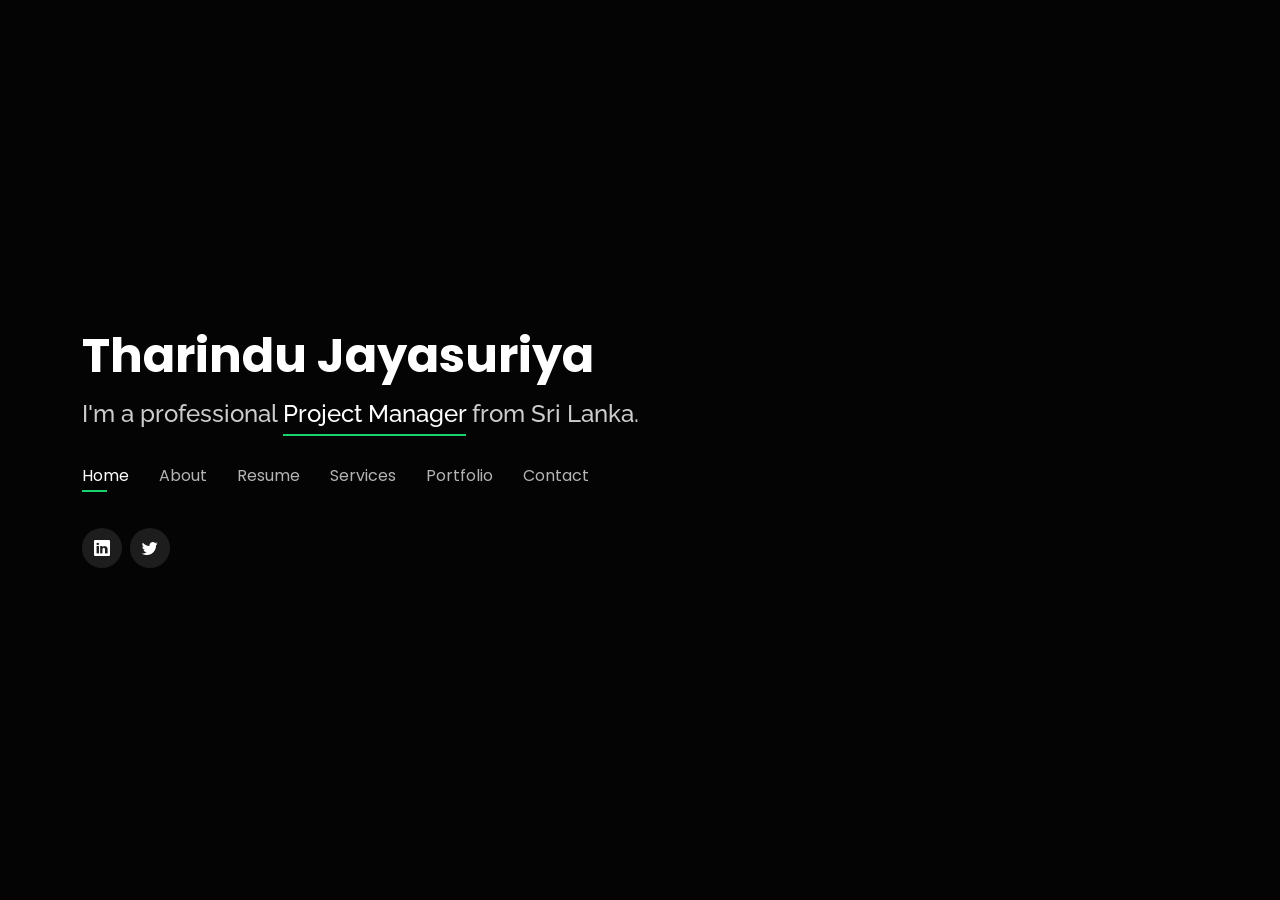
==== index.html @ cacdeaf4 "Complete About Section" ====
<!DOCTYPE html>
<html lang="en">

<head>
  <meta charset="utf-8">
  <meta content="width=device-width, initial-scale=1.0" name="viewport">

  <title>Tharindu Jayasuriya</title>
  <meta content="" name="description">
  <meta content="" name="keywords">

  <!-- Favicons -->
  <link href="assets/img/favicon.png" rel="icon">
  <link href="assets/img/apple-touch-icon.png" rel="apple-touch-icon">

  <!-- Google Fonts -->
  <link href="https://fonts.googleapis.com/css?family=Open+Sans:300,300i,400,400i,600,600i,700,700i|Raleway:300,300i,400,400i,500,500i,600,600i,700,700i|Poppins:300,300i,400,400i,500,500i,600,600i,700,700i" rel="stylesheet">

  <!-- Vendor CSS Files -->
  <link href="assets/vendor/bootstrap/css/bootstrap.min.css" rel="stylesheet">
  <link href="assets/vendor/bootstrap-icons/bootstrap-icons.css" rel="stylesheet">
  <link href="assets/vendor/boxicons/css/boxicons.min.css" rel="stylesheet">
  <link href="assets/vendor/glightbox/css/glightbox.min.css" rel="stylesheet">
  <link href="assets/vendor/remixicon/remixicon.css" rel="stylesheet">
  <link href="assets/vendor/swiper/swiper-bundle.min.css" rel="stylesheet">

  <!-- Template Main CSS File -->
  <link href="assets/css/style.css" rel="stylesheet">
</head>

<body>

  <!-- ======= Header ======= -->
  <header id="header">
    <div class="container">

      <h1><a href="index.html">Tharindu Jayasuriya</a></h1>
      <!-- Uncomment below if you prefer to use an image logo -->
      <!-- <a href="index.html" class="mr-auto"><img src="assets/img/logo.png" alt="" class="img-fluid"></a> -->
      <h2>I'm a professional <span>Project Manager</span> from Sri Lanka.</h2>

      <nav id="navbar" class="navbar">
        <ul>
          <li><a class="nav-link active" href="#header">Home</a></li>
          <li><a class="nav-link" href="#about">About</a></li>
          <li><a class="nav-link" href="#resume">Resume</a></li>
          <li><a class="nav-link" href="#services">Services</a></li>
          <li><a class="nav-link" href="#portfolio">Portfolio</a></li>
          <li><a class="nav-link" href="#contact">Contact</a></li>
        </ul>
        <i class="bi bi-list mobile-nav-toggle"></i>
      </nav><!-- .navbar -->

      <div class="social-links">
		<a href="https://www.linkedin.com/in/tharindu-online/" target="_blank" class="linkedin"><i class="bi bi-linkedin"></i></a>
        <a href="https://x.com/TharinduJay360" target="_blank" class="twitter"><i class="bi bi-twitter"></i></a>
      </div>

    </div>
  </header><!-- End Header -->

  <!-- ======= About Section ======= -->
  <section id="about" class="about">

    <!-- ======= About Me ======= -->
    <div class="about-me container">

      <div class="section-title">
        <h2>About</h2>
        <p>Learn more about me</p>
      </div>

      <div class="row">
        <div class="col-lg-4" data-aos="fade-right">
          <img src="assets/img/me.jpg" class="img-fluid" alt="">
        </div>
        <div class="col-lg-8 pt-4 pt-lg-0 content" data-aos="fade-left">
          <h3>IT Project Manager</h3>
          <p class="fst-italic">
            I am an IT Project Manager with 2.5+ years of industry experience in managing medium to large scale IT projects. 
			I was graduated from Sri Lanka Institute of Information Technology (SLIIT) with a BSc Special (Hons) in Information 
			Technology degree and now have combined 3+ years of experience in the IT industry. I am very passionate about the field 
			of IT Project Management and eager to build a career in this path.
          </p>
          <div class="row">
            <div class="col-lg-6">
              <ul>
                <li><i class="bi bi-chevron-right"></i> <strong>Email :</strong> <span>jaytharindu@gmail.com</span></li>
                <li><i class="bi bi-chevron-right"></i> <strong>City :</strong> <span>Ratmalana, Sri Lanka</span></li>
                <li><i class="bi bi-chevron-right"></i> <strong>LinkedIn :</strong> <span><a href="https://www.linkedin.com/in/tharindu-online" target="_blank">Tharindu Jayasuriya</a></span></li>
                <li><i class="bi bi-chevron-right"></i> <strong>Education Level :</strong> <span>Bachelor's Degree</span></li>
              </ul>
            </div>
            <div class="col-lg-6">
              <ul>
                <li><i class="bi bi-chevron-right"></i> <strong>Phone :</strong> <span>+94 71 135 6850</span></li>
                <li><i class="bi bi-chevron-right"></i> <strong>Birthday :</strong> <span>26th September 1997</span></li>
                <li><i class="bi bi-chevron-right"></i> <strong>Website :</strong> <span><a href="https://jaytharindu.github.io/" target="_blank">Tharindu Jayasuriya</a></span></li>
                <li><i class="bi bi-chevron-right"></i> <strong>Languages :</strong> <span>English & Sinhala</span></li>
              </ul>
            </div>
          </div>
        </div>
      </div>

    </div><!-- End About Me -->

    <!-- ======= Technical Skills  ======= -->
    <div class="skills container">

      <div class="section-title">
        <h2>Technical Skills</h2>
      </div>

      <div class="row skills-content">

        <div class="col-lg-6">

          <div class="progress">
            <span class="skill">Agile Methodologies <i class="val">100%</i></span>
            <div class="progress-bar-wrap">
              <div class="progress-bar" role="progressbar" aria-valuenow="100" aria-valuemin="0" aria-valuemax="100"></div>
            </div>
          </div>

          <div class="progress">
            <span class="skill">Kanban <i class="val">80%</i></span>
            <div class="progress-bar-wrap">
              <div class="progress-bar" role="progressbar" aria-valuenow="80" aria-valuemin="0" aria-valuemax="100"></div>
            </div>
          </div>

          <div class="progress">
            <span class="skill">UML <i class="val">70%</i></span>
            <div class="progress-bar-wrap">
              <div class="progress-bar" role="progressbar" aria-valuenow="70" aria-valuemin="0" aria-valuemax="100"></div>
            </div>
          </div>

          <div class="progress">
            <span class="skill">HTML & CSS <i class="val">85%</i></span>
            <div class="progress-bar-wrap">
              <div class="progress-bar" role="progressbar" aria-valuenow="85" aria-valuemin="0" aria-valuemax="100"></div>
            </div>
          </div>

        </div>

        <div class="col-lg-6">

          <div class="progress">
            <span class="skill">JIRA/ClickUp/Asana <i class="val">100%</i></span>
            <div class="progress-bar-wrap">
              <div class="progress-bar" role="progressbar" aria-valuenow="100" aria-valuemin="0" aria-valuemax="100"></div>
            </div>
          </div>

          <div class="progress">
            <span class="skill">Technical Writing <i class="val">90%</i></span>
            <div class="progress-bar-wrap">
              <div class="progress-bar" role="progressbar" aria-valuenow="90" aria-valuemin="0" aria-valuemax="100"></div>
            </div>
          </div>

          <div class="progress">
            <span class="skill">Power BI <i class="val">60%</i></span>
            <div class="progress-bar-wrap">
              <div class="progress-bar" role="progressbar" aria-valuenow="60" aria-valuemin="0" aria-valuemax="100"></div>
            </div>
          </div>

          <div class="progress">
            <span class="skill">Photoshop <i class="val">80%</i></span>
            <div class="progress-bar-wrap">
              <div class="progress-bar" role="progressbar" aria-valuenow="80" aria-valuemin="0" aria-valuemax="100"></div>
            </div>
          </div>

        </div>

      </div>

    </div><!-- End Technical Skills -->

    <!-- ======= Soft Skills ======= -->
    <div class="interests container">

      <div class="section-title">
        <h2>Soft Skills</h2>
      </div>

      <div class="row">
        <div class="col-lg-3 col-md-4">
          <div class="icon-box">
            <i class="bx bx-phone" style="color: #ffbb2c;"></i>
            <h3>Communication</h3>
          </div>
        </div>
        <div class="col-lg-3 col-md-4 mt-4 mt-md-0">
          <div class="icon-box">
            <i class="bx bx-group" style="color: #5578ff;"></i>
            <h3>Team Work</h3>
          </div>
        </div>
        <div class="col-lg-3 col-md-4 mt-4 mt-md-0">
          <div class="icon-box">
            <i class="bx bx-hard-hat" style="color: #e80368;"></i>
            <h3>Leadership</h3>
          </div>
        </div>
        <div class="col-lg-3 col-md-4 mt-4 mt-lg-0">
          <div class="icon-box">
            <i class="bx bx-time" style="color: #e361ff;"></i>
            <h3>Time Management</h3>
          </div>
        </div>
        <div class="col-lg-3 col-md-4 mt-4">
          <div class="icon-box">
            <i class="bx bx-objects-horizontal-left" style="color: #47aeff;"></i>
            <h3>Organization</h3>
          </div>
        </div>
        <div class="col-lg-3 col-md-4 mt-4">
          <div class="icon-box">
            <i class="bx bx-analyse" style="color: #ffa76e;"></i>
            <h3>Adaptability</h3>
          </div>
        </div>
        <div class="col-lg-3 col-md-4 mt-4">
          <div class="icon-box">
            <i class="bx bx-calendar-check" style="color: #11dbcf;"></i>
            <h3>Problem Solving</h3>
          </div>
        </div>
        <div class="col-lg-3 col-md-4 mt-4">
          <div class="icon-box">
            <i class="bx bx-brain" style="color: #ff5828;"></i>
            <h3>Critical Thinking</h3>
          </div>
        </div>
      </div>

    </div><!-- End Soft Skills -->

    <!-- ======= Page-end ======= -->
    <div class="testimonials container">

      <div class="section-title" align="center"></div>

    </div><!-- End Page-end  -->

  </section><!-- End About Section -->

  <!-- ======= Resume Section ======= -->
  <section id="resume" class="resume">
    <div class="container">

      <div class="section-title">
        <h2>Resume</h2>
        <p>Check My Resume</p>
      </div>

      <div class="row">
        <div class="col-lg-6">
          <h3 class="resume-title">Sumary</h3>
          <div class="resume-item pb-0">
            <h4>Alice Barkley</h4>
            <p><em>Innovative and deadline-driven Graphic Designer with 3+ years of experience designing and developing user-centered digital/print marketing material from initial concept to final, polished deliverable.</em></p>
            <p>
            <ul>
              <li>Portland par 127,Orlando, FL</li>
              <li>(123) 456-7891</li>
              <li>alice.barkley@example.com</li>
            </ul>
            </p>
          </div>

          <h3 class="resume-title">Education</h3>
          <div class="resume-item">
            <h4>Master of Fine Arts &amp; Graphic Design</h4>
            <h5>2015 - 2016</h5>
            <p><em>Rochester Institute of Technology, Rochester, NY</em></p>
            <p>Qui deserunt veniam. Et sed aliquam labore tempore sed quisquam iusto autem sit. Ea vero voluptatum qui ut dignissimos deleniti nerada porti sand markend</p>
          </div>
          <div class="resume-item">
            <h4>Bachelor of Fine Arts &amp; Graphic Design</h4>
            <h5>2010 - 2014</h5>
            <p><em>Rochester Institute of Technology, Rochester, NY</em></p>
            <p>Quia nobis sequi est occaecati aut. Repudiandae et iusto quae reiciendis et quis Eius vel ratione eius unde vitae rerum voluptates asperiores voluptatem Earum molestiae consequatur neque etlon sader mart dila</p>
          </div>
        </div>
        <div class="col-lg-6">
          <h3 class="resume-title">Professional Experience</h3>
          <div class="resume-item">
            <h4>Senior graphic design specialist</h4>
            <h5>2019 - Present</h5>
            <p><em>Experion, New York, NY </em></p>
            <p>
            <ul>
              <li>Lead in the design, development, and implementation of the graphic, layout, and production communication materials</li>
              <li>Delegate tasks to the 7 members of the design team and provide counsel on all aspects of the project. </li>
              <li>Supervise the assessment of all graphic materials in order to ensure quality and accuracy of the design</li>
              <li>Oversee the efficient use of production project budgets ranging from $2,000 - $25,000</li>
            </ul>
            </p>
          </div>
          <div class="resume-item">
            <h4>Graphic design specialist</h4>
            <h5>2017 - 2018</h5>
            <p><em>Stepping Stone Advertising, New York, NY</em></p>
            <p>
            <ul>
              <li>Developed numerous marketing programs (logos, brochures,infographics, presentations, and advertisements).</li>
              <li>Managed up to 5 projects or tasks at a given time while under pressure</li>
              <li>Recommended and consulted with clients on the most appropriate graphic design</li>
              <li>Created 4+ design presentations and proposals a month for clients and account managers</li>
            </ul>
            </p>
          </div>
        </div>
      </div>

    </div>
  </section><!-- End Resume Section -->

  <!-- ======= Services Section ======= -->
  <section id="services" class="services">
    <div class="container">

      <div class="section-title">
        <h2>Services</h2>
        <p>My Services</p>
      </div>

      <div class="row">
        <div class="col-lg-4 col-md-6 d-flex align-items-stretch">
          <div class="icon-box">
            <div class="icon"><i class="bx bxl-dribbble"></i></div>
            <h4><a href="">Lorem Ipsum</a></h4>
            <p>Voluptatum deleniti atque corrupti quos dolores et quas molestias excepturi</p>
          </div>
        </div>

        <div class="col-lg-4 col-md-6 d-flex align-items-stretch mt-4 mt-md-0">
          <div class="icon-box">
            <div class="icon"><i class="bx bx-file"></i></div>
            <h4><a href="">Sed ut perspiciatis</a></h4>
            <p>Duis aute irure dolor in reprehenderit in voluptate velit esse cillum dolore</p>
          </div>
        </div>

        <div class="col-lg-4 col-md-6 d-flex align-items-stretch mt-4 mt-lg-0">
          <div class="icon-box">
            <div class="icon"><i class="bx bx-tachometer"></i></div>
            <h4><a href="">Magni Dolores</a></h4>
            <p>Excepteur sint occaecat cupidatat non proident, sunt in culpa qui officia</p>
          </div>
        </div>

        <div class="col-lg-4 col-md-6 d-flex align-items-stretch mt-4">
          <div class="icon-box">
            <div class="icon"><i class="bx bx-world"></i></div>
            <h4><a href="">Nemo Enim</a></h4>
            <p>At vero eos et accusamus et iusto odio dignissimos ducimus qui blanditiis</p>
          </div>
        </div>

        <div class="col-lg-4 col-md-6 d-flex align-items-stretch mt-4">
          <div class="icon-box">
            <div class="icon"><i class="bx bx-slideshow"></i></div>
            <h4><a href="">Dele cardo</a></h4>
            <p>Quis consequatur saepe eligendi voluptatem consequatur dolor consequuntur</p>
          </div>
        </div>

        <div class="col-lg-4 col-md-6 d-flex align-items-stretch mt-4">
          <div class="icon-box">
            <div class="icon"><i class="bx bx-arch"></i></div>
            <h4><a href="">Divera don</a></h4>
            <p>Modi nostrum vel laborum. Porro fugit error sit minus sapiente sit aspernatur</p>
          </div>
        </div>

      </div>

    </div>
  </section><!-- End Services Section -->

  <!-- ======= Portfolio Section ======= -->
  <section id="portfolio" class="portfolio">
    <div class="container">

      <div class="section-title">
        <h2>Portfolio</h2>
        <p>My Works</p>
      </div>

      <div class="row">
        <div class="col-lg-12 d-flex justify-content-center">
          <ul id="portfolio-flters">
            <li data-filter="*" class="filter-active">All</li>
            <li data-filter=".filter-app">App</li>
            <li data-filter=".filter-card">Card</li>
            <li data-filter=".filter-web">Web</li>
          </ul>
        </div>
      </div>

      <div class="row portfolio-container">

        <div class="col-lg-4 col-md-6 portfolio-item filter-app">
          <div class="portfolio-wrap">
            <img src="assets/img/portfolio/portfolio-1.jpg" class="img-fluid" alt="">
            <div class="portfolio-info">
              <h4>App 1</h4>
              <p>App</p>
              <div class="portfolio-links">
                <a href="assets/img/portfolio/portfolio-1.jpg" data-gallery="portfolioGallery" class="portfolio-lightbox" title="App 1"><i class="bx bx-plus"></i></a>
                <a href="portfolio-details.html" data-gallery="portfolioDetailsGallery" data-glightbox="type: external" class="portfolio-details-lightbox" title="Portfolio Details"><i class="bx bx-link"></i></a>
              </div>
            </div>
          </div>
        </div>

        <div class="col-lg-4 col-md-6 portfolio-item filter-web">
          <div class="portfolio-wrap">
            <img src="assets/img/portfolio/portfolio-2.jpg" class="img-fluid" alt="">
            <div class="portfolio-info">
              <h4>Web 3</h4>
              <p>Web</p>
              <div class="portfolio-links">
                <a href="assets/img/portfolio/portfolio-2.jpg" data-gallery="portfolioGallery" class="portfolio-lightbox" title="Web 3"><i class="bx bx-plus"></i></a>
                <a href="portfolio-details.html" data-gallery="portfolioDetailsGallery" data-glightbox="type: external" class="portfolio-details-lightbox" title="Portfolio Details"><i class="bx bx-link"></i></a>
              </div>
            </div>
          </div>
        </div>

        <div class="col-lg-4 col-md-6 portfolio-item filter-app">
          <div class="portfolio-wrap">
            <img src="assets/img/portfolio/portfolio-3.jpg" class="img-fluid" alt="">
            <div class="portfolio-info">
              <h4>App 2</h4>
              <p>App</p>
              <div class="portfolio-links">
                <a href="assets/img/portfolio/portfolio-3.jpg" data-gallery="portfolioGallery" class="portfolio-lightbox" title="App 2"><i class="bx bx-plus"></i></a>
                <a href="portfolio-details.html" data-gallery="portfolioDetailsGallery" data-glightbox="type: external" class="portfolio-details-lightbox" title="Portfolio Details"><i class="bx bx-link"></i></a>
              </div>
            </div>
          </div>
        </div>

        <div class="col-lg-4 col-md-6 portfolio-item filter-card">
          <div class="portfolio-wrap">
            <img src="assets/img/portfolio/portfolio-4.jpg" class="img-fluid" alt="">
            <div class="portfolio-info">
              <h4>Card 2</h4>
              <p>Card</p>
              <div class="portfolio-links">
                <a href="assets/img/portfolio/portfolio-4.jpg" data-gallery="portfolioGallery" class="portfolio-lightbox" title="Card 2"><i class="bx bx-plus"></i></a>
                <a href="portfolio-details.html" data-gallery="portfolioDetailsGallery" data-glightbox="type: external" class="portfolio-details-lightbox" title="Portfolio Details"><i class="bx bx-link"></i></a>
              </div>
            </div>
          </div>
        </div>

        <div class="col-lg-4 col-md-6 portfolio-item filter-web">
          <div class="portfolio-wrap">
            <img src="assets/img/portfolio/portfolio-5.jpg" class="img-fluid" alt="">
            <div class="portfolio-info">
              <h4>Web 2</h4>
              <p>Web</p>
              <div class="portfolio-links">
                <a href="assets/img/portfolio/portfolio-5.jpg" data-gallery="portfolioGallery" class="portfolio-lightbox" title="Web 2"><i class="bx bx-plus"></i></a>
                <a href="portfolio-details.html" data-gallery="portfolioDetailsGallery" data-glightbox="type: external" class="portfolio-details-lightbox" title="Portfolio Details"><i class="bx bx-link"></i></a>
              </div>
            </div>
          </div>
        </div>

        <div class="col-lg-4 col-md-6 portfolio-item filter-app">
          <div class="portfolio-wrap">
            <img src="assets/img/portfolio/portfolio-6.jpg" class="img-fluid" alt="">
            <div class="portfolio-info">
              <h4>App 3</h4>
              <p>App</p>
              <div class="portfolio-links">
                <a href="assets/img/portfolio/portfolio-6.jpg" data-gallery="portfolioGallery" class="portfolio-lightbox" title="App 3"><i class="bx bx-plus"></i></a>
                <a href="portfolio-details.html" data-gallery="portfolioDetailsGallery" data-glightbox="type: external" class="portfolio-details-lightbox" title="Portfolio Details"><i class="bx bx-link"></i></a>
              </div>
            </div>
          </div>
        </div>

        <div class="col-lg-4 col-md-6 portfolio-item filter-card">
          <div class="portfolio-wrap">
            <img src="assets/img/portfolio/portfolio-7.jpg" class="img-fluid" alt="">
            <div class="portfolio-info">
              <h4>Card 1</h4>
              <p>Card</p>
              <div class="portfolio-links">
                <a href="assets/img/portfolio/portfolio-7.jpg" data-gallery="portfolioGallery" class="portfolio-lightbox" title="Card 1"><i class="bx bx-plus"></i></a>
                <a href="portfolio-details.html" data-gallery="portfolioDetailsGallery" data-glightbox="type: external" class="portfolio-details-lightbox" title="Portfolio Details"><i class="bx bx-link"></i></a>
              </div>
            </div>
          </div>
        </div>

        <div class="col-lg-4 col-md-6 portfolio-item filter-card">
          <div class="portfolio-wrap">
            <img src="assets/img/portfolio/portfolio-8.jpg" class="img-fluid" alt="">
            <div class="portfolio-info">
              <h4>Card 3</h4>
              <p>Card</p>
              <div class="portfolio-links">
                <a href="assets/img/portfolio/portfolio-8.jpg" data-gallery="portfolioGallery" class="portfolio-lightbox" title="Card 3"><i class="bx bx-plus"></i></a>
                <a href="portfolio-details.html" data-gallery="portfolioDetailsGallery" data-glightbox="type: external" class="portfolio-details-lightbox" title="Portfolio Details"><i class="bx bx-link"></i></a>
              </div>
            </div>
          </div>
        </div>

        <div class="col-lg-4 col-md-6 portfolio-item filter-web">
          <div class="portfolio-wrap">
            <img src="assets/img/portfolio/portfolio-9.jpg" class="img-fluid" alt="">
            <div class="portfolio-info">
              <h4>Web 3</h4>
              <p>Web</p>
              <div class="portfolio-links">
                <a href="assets/img/portfolio/portfolio-9.jpg" data-gallery="portfolioGallery" class="portfolio-lightbox" title="Web 3"><i class="bx bx-plus"></i></a>
                <a href="portfolio-details.html" data-gallery="portfolioDetailsGallery" data-glightbox="type: external" class="portfolio-details-lightbox" title="Portfolio Details"><i class="bx bx-link"></i></a>
              </div>
            </div>
          </div>
        </div>

      </div>

    </div>
  </section><!-- End Portfolio Section -->

  <!-- ======= Contact Section ======= -->
  <section id="contact" class="contact">
    <div class="container">

      <div class="section-title">
        <h2>Contact</h2>
        <p>Contact Me</p>
      </div>

      <div class="row mt-2">

        <div class="col-md-6 d-flex align-items-stretch">
          <div class="info-box">
            <i class="bx bx-map"></i>
            <h3>My Address</h3>
            <p>A108 Adam Street, New York, NY 535022</p>
          </div>
        </div>

        <div class="col-md-6 mt-4 mt-md-0 d-flex align-items-stretch">
          <div class="info-box">
            <i class="bx bx-share-alt"></i>
            <h3>Social Profiles</h3>
            <div class="social-links">
              <a href="#" class="twitter"><i class="bi bi-twitter"></i></a>
              <a href="#" class="facebook"><i class="bi bi-facebook"></i></a>
              <a href="#" class="instagram"><i class="bi bi-instagram"></i></a>
              <a href="#" class="google-plus"><i class="bi bi-skype"></i></a>
              <a href="#" class="linkedin"><i class="bi bi-linkedin"></i></a>
            </div>
          </div>
        </div>

        <div class="col-md-6 mt-4 d-flex align-items-stretch">
          <div class="info-box">
            <i class="bx bx-envelope"></i>
            <h3>Email Me</h3>
            <p>contact@example.com</p>
          </div>
        </div>
        <div class="col-md-6 mt-4 d-flex align-items-stretch">
          <div class="info-box">
            <i class="bx bx-phone-call"></i>
            <h3>Call Me</h3>
            <p>+1 5589 55488 55</p>
          </div>
        </div>
      </div>

      <!-- <form action="forms/contact.php" method="post" role="form" class="php-email-form mt-4"> -->
        <!-- <div class="row"> -->
          <!-- <div class="col-md-6 form-group"> -->
            <!-- <input type="text" name="name" class="form-control" id="name" placeholder="Your Name" required> -->
          <!-- </div> -->
          <!-- <div class="col-md-6 form-group mt-3 mt-md-0"> -->
            <!-- <input type="email" class="form-control" name="email" id="email" placeholder="Your Email" required> -->
          <!-- </div> -->
        <!-- </div> -->
        <!-- <div class="form-group mt-3"> -->
          <!-- <input type="text" class="form-control" name="subject" id="subject" placeholder="Subject" required> -->
        <!-- </div> -->
        <!-- <div class="form-group mt-3"> -->
          <!-- <textarea class="form-control" name="message" rows="5" placeholder="Message" required></textarea> -->
        <!-- </div> -->
        <!-- <div class="my-3"> -->
          <!-- <div class="loading">Loading</div> -->
          <!-- <div class="error-message"></div> -->
          <!-- <div class="sent-message">Your message has been sent. Thank you!</div> -->
        <!-- </div> -->
        <!-- <div class="text-center"><button type="submit">Send Message</button></div> -->
      <!-- </form> -->

    </div>
  </section><!-- End Contact Section -->

  <div class="credits">
    <!-- All the links in the footer should remain intact. -->
    <!-- You can delete the links only if you purchased the pro version. -->
    <!-- Licensing information: https://bootstrapmade.com/license/ -->
    <!-- Purchase the pro version with working PHP/AJAX contact form: https://bootstrapmade.com/personal-free-resume-bootstrap-template/ -->
    <!-- Designed by <a href="https://bootstrapmade.com/">BootstrapMade</a> -->
  </div>

  <!-- Vendor JS Files -->
  <script src="assets/vendor/purecounter/purecounter_vanilla.js"></script>
  <script src="assets/vendor/bootstrap/js/bootstrap.bundle.min.js"></script>
  <script src="assets/vendor/glightbox/js/glightbox.min.js"></script>
  <script src="assets/vendor/isotope-layout/isotope.pkgd.min.js"></script>
  <script src="assets/vendor/swiper/swiper-bundle.min.js"></script>
  <script src="assets/vendor/waypoints/noframework.waypoints.js"></script>
  <script src="assets/vendor/php-email-form/validate.js"></script>

  <!-- Template Main JS File -->
  <script src="assets/js/main.js"></script>

</body>

</html>
---- assets/css/style.css ----
body {
  font-family: "Open Sans", sans-serif;
  background-color: #040404;
  color: #fff;
  position: relative;
  background: transparent;
}

body::before {
  content: "";
  position: fixed;
  background: #040404 url("../img/bg.jpg") top right no-repeat;
  background-size: cover;
  left: 0;
  right: 0;
  top: 0;
  height: 100vh;
  z-index: -1;
}

@media (min-width: 1024px) {
  body::before {
    background-attachment: fixed;
  }
}

a {
  color: #18d26e;
  text-decoration: none;
}

a:hover {
  color: #35e888;
  text-decoration: none;
}

h1,
h2,
h3,
h4,
h5,
h6 {
  font-family: "Raleway", sans-serif;
}

/*--------------------------------------------------------------
# Header
--------------------------------------------------------------*/
#header {
  transition: ease-in-out 0.3s;
  position: relative;
  height: 100vh;
  display: flex;
  align-items: center;
  z-index: 997;
  overflow-y: auto;
}

#header * {
  transition: ease-in-out 0.3s;
}

#header h1 {
  font-size: 48px;
  margin: 0;
  padding: 0;
  line-height: 1;
  font-weight: 700;
  font-family: "Poppins", sans-serif;
}

#header h1 a,
#header h1 a:hover {
  color: #fff;
  line-height: 1;
  display: inline-block;
}

#header h2 {
  font-size: 24px;
  margin-top: 20px;
  color: rgba(255, 255, 255, 0.8);
}

#header h2 span {
  color: #fff;
  border-bottom: 2px solid #18d26e;
  padding-bottom: 6px;
}

#header img {
  padding: 0;
  margin: 0;
}

#header .social-links {
  margin-top: 40px;
  display: flex;
}

#header .social-links a {
  font-size: 16px;
  display: flex;
  justify-content: center;
  align-items: center;
  background: rgba(255, 255, 255, 0.1);
  color: #fff;
  line-height: 1;
  margin-right: 8px;
  border-radius: 50%;
  width: 40px;
  height: 40px;
}

#header .social-links a:hover {
  background: #18d26e;
}

@media (max-width: 992px) {
  #header h1 {
    font-size: 36px;
  }

  #header h2 {
    font-size: 20px;
    line-height: 30px;
  }

  #header .social-links {
    margin-top: 15px;
  }

  #header .container {
    display: flex;
    flex-direction: column;
    align-items: center;
  }
}

/* Header Top */
#header.header-top {
  height: 80px;
  position: fixed;
  left: 0;
  top: 0;
  right: 0;
  background: rgba(0, 0, 0, 0.9);
}

#header.header-top .social-links,
#header.header-top h2 {
  display: none;
}

#header.header-top h1 {
  margin-right: auto;
  font-size: 36px;
}

#header.header-top img {
  max-height: 60px;
  margin-right: 20px !important;
}

#header.header-top .container {
  display: flex;
  align-items: center;
}

#header.header-top .navbar {
  margin: 0;
}

@media (max-width: 768px) {
  #header.header-top {
    height: 60px;
  }

  #header.header-top h1 {
    font-size: 26px;
  }
}

/*--------------------------------------------------------------
# Navigation Menu
--------------------------------------------------------------*/
/**
* Desktop Navigation 
*/
.navbar {
  padding: 0;
  margin-top: 35px;
}

.navbar ul {
  margin: 0;
  padding: 0;
  display: flex;
  list-style: none;
  align-items: center;
}

.navbar li {
  position: relative;
}

.navbar li+li {
  margin-left: 30px;
}

.navbar a,
.navbar a:focus {
  display: flex;
  align-items: center;
  justify-content: space-between;
  padding: 0;
  font-family: "Poppins", sans-serif;
  font-size: 16px;
  font-weight: 400;
  color: rgba(255, 255, 255, 0.7);
  white-space: nowrap;
  transition: 0.3s;
}

.navbar a i,
.navbar a:focus i {
  font-size: 12px;
  line-height: 0;
  margin-left: 5px;
}

.navbar a:before {
  content: "";
  position: absolute;
  width: 0;
  height: 2px;
  bottom: -4px;
  left: 0;
  background-color: #18d26e;
  visibility: hidden;
  width: 0px;
  transition: all 0.3s ease-in-out 0s;
}

.navbar a:hover:before,
.navbar li:hover>a:before,
.navbar .active:before {
  visibility: visible;
  width: 25px;
}

.navbar a:hover,
.navbar .active,
.navbar .active:focus,
.navbar li:hover>a {
  color: #fff;
}

/**
* Mobile Navigation 
*/
.mobile-nav-toggle {
  color: #fff;
  font-size: 28px;
  cursor: pointer;
  display: none;
  line-height: 0;
  transition: 0.5s;
  position: fixed;
  right: 15px;
  top: 15px;
}

@media (max-width: 991px) {
  .mobile-nav-toggle {
    display: block;
  }

  .navbar ul {
    display: none;
  }
}

.navbar-mobile {
  position: fixed;
  overflow: hidden;
  top: 0;
  right: 0;
  left: 0;
  bottom: 0;
  background: rgba(0, 0, 0, 0.9);
  transition: 0.3s;
  z-index: 999;
  margin-top: 0;
}

.navbar-mobile .mobile-nav-toggle {
  position: absolute;
  top: 15px;
  right: 15px;
}

.navbar-mobile ul {
  display: block;
  position: absolute;
  top: 55px;
  right: 15px;
  bottom: 45px;
  left: 15px;
  padding: 10px 0;
  overflow-y: auto;
  transition: 0.3s;
  border: 2px solid rgba(255, 255, 255, 0.2);
}

.navbar-mobile li {
  padding: 12px 20px;
}

.navbar-mobile li+li {
  margin: 0;
}

.navbar-mobile a,
.navbar-mobile a:focus {
  font-size: 16px;
  position: relative;
}

/*--------------------------------------------------------------
# Sections General
--------------------------------------------------------------*/
section {
  overflow: hidden;
  position: absolute;
  width: 100%;
  top: 140px;
  bottom: 100%;
  opacity: 0;
  transition: ease-in-out 0.4s;
  z-index: 2;
}

section.section-show {
  top: 100px;
  bottom: auto;
  opacity: 1;
  padding-bottom: 45px;
}

section .container {
  background: rgba(0, 0, 0, 0.9);
  padding: 30px;
}

@media (max-width: 768px) {
  section {
    top: 120px;
  }

  section.section-show {
    top: 80px;
  }
}

.section-title h2 {
  font-size: 14px;
  font-weight: 500;
  padding: 0;
  line-height: 1px;
  margin: 0 0 20px 0;
  letter-spacing: 2px;
  text-transform: uppercase;
  color: #aaaaaa;
  font-family: "Poppins", sans-serif;
}

.section-title h2::after {
  content: "";
  width: 120px;
  height: 1px;
  display: inline-block;
  background: #4ceb95;
  margin: 4px 10px;
}

.section-title p {
  margin: 0;
  margin: -15px 0 15px 0;
  font-size: 36px;
  font-weight: 700;
  text-transform: uppercase;
  font-family: "Poppins", sans-serif;
  color: #fff;
}

/*--------------------------------------------------------------
# About
--------------------------------------------------------------*/
.about-me .content h3 {
  font-weight: 700;
  font-size: 26px;
  color: #18d26e;
}

.about-me .content ul {
  list-style: none;
  padding: 0;
}

.about-me .content ul li {
  margin-bottom: 20px;
  display: flex;
  align-items: center;
}

.about-me .content ul strong {
  margin-right: 10px;
}

.about-me .content ul i {
  font-size: 16px;
  margin-right: 5px;
  color: #18d26e;
  line-height: 0;
}

.about-me .content p:last-child {
  margin-bottom: 0;
}

/*--------------------------------------------------------------
# Counts
--------------------------------------------------------------*/
.counts {
  padding: 70px 0 60px;
}

.counts .count-box {
  padding: 30px 30px 25px 30px;
  width: 100%;
  position: relative;
  text-align: center;
  background: rgba(255, 255, 255, 0.08);
}

.counts .count-box i {
  position: absolute;
  top: -25px;
  left: 50%;
  transform: translateX(-50%);
  font-size: 24px;
  background: rgba(255, 255, 255, 0.1);
  padding: 12px;
  color: #18d26e;
  border-radius: 50px;
  line-height: 0;
}

.counts .count-box span {
  font-size: 36px;
  display: block;
  font-weight: 600;
  color: #fff;
}

.counts .count-box p {
  padding: 0;
  margin: 0;
  font-family: "Raleway", sans-serif;
  font-size: 14px;
}

/*--------------------------------------------------------------
# Skills
--------------------------------------------------------------*/
.skills .progress {
  height: 60px;
  display: block;
  background: none;
  border-radius: 0;
}

.skills .progress .skill {
  padding: 10px 0;
  margin: 0;
  display: block;
  font-weight: 600;
  font-family: "Poppins", sans-serif;
  color: #fff;
}

.skills .progress .skill .val {
  float: right;
  font-style: normal;
}

.skills .progress-bar-wrap {
  background: rgba(255, 255, 255, 0.2);
}

.skills .progress-bar {
  width: 1px;
  height: 10px;
  transition: 0.9s;
  background-color: #18d26e;
}

/*--------------------------------------------------------------
# Interests
--------------------------------------------------------------*/
.interests .icon-box {
  display: flex;
  align-items: center;
  padding: 20px;
  background: rgba(255, 255, 255, 0.08);
  transition: ease-in-out 0.3s;
}

.interests .icon-box i {
  font-size: 32px;
  padding-right: 10px;
  line-height: 1;
}

.interests .icon-box h3 {
  font-weight: 700;
  margin: 0;
  padding: 0;
  line-height: 1;
  font-size: 16px;
  color: #fff;
}

.interests .icon-box:hover {
  background: rgba(255, 255, 255, 0.12);
}

/*--------------------------------------------------------------
# Testimonials
--------------------------------------------------------------*/
.testimonials .testimonials-carousel,
.testimonials .testimonials-slider {
  overflow: hidden;
}

.testimonials .testimonial-item {
  box-sizing: content-box;
  min-height: 320px;
}

.testimonials .testimonial-item .testimonial-img {
  width: 90px;
  border-radius: 50%;
  margin: -40px 0 0 40px;
  position: relative;
  z-index: 2;
  border: 6px solid rgba(255, 255, 255, 0.12);
}

.testimonials .testimonial-item h3 {
  font-size: 18px;
  font-weight: bold;
  margin: 10px 0 5px 45px;
  color: #fff;
}

.testimonials .testimonial-item h4 {
  font-size: 14px;
  color: #999;
  margin: 0 0 0 45px;
}

.testimonials .testimonial-item .quote-icon-left,
.testimonials .testimonial-item .quote-icon-right {
  color: rgba(255, 255, 255, 0.25);
  font-size: 26px;
}

.testimonials .testimonial-item .quote-icon-left {
  display: inline-block;
  left: -5px;
  position: relative;
}

.testimonials .testimonial-item .quote-icon-right {
  display: inline-block;
  right: -5px;
  position: relative;
  top: 10px;
}

.testimonials .testimonial-item p {
  font-style: italic;
  margin: 0 15px 0 15px;
  padding: 20px 20px 60px 20px;
  background: rgba(255, 255, 255, 0.1);
  position: relative;
  border-radius: 6px;
  position: relative;
  z-index: 1;
}

.testimonials .swiper-pagination {
  margin-top: 20px;
  position: relative;
}

.testimonials .swiper-pagination .swiper-pagination-bullet {
  width: 12px;
  height: 12px;
  opacity: 1;
  background-color: rgba(255, 255, 255, 0.3);
}

.testimonials .swiper-pagination .swiper-pagination-bullet-active {
  background-color: #18d26e;
}

/*--------------------------------------------------------------
# Resume
--------------------------------------------------------------*/
.resume .resume-title {
  font-size: 26px;
  font-weight: 700;
  margin-top: 20px;
  margin-bottom: 20px;
  color: #fff;
}

.resume .resume-item {
  padding: 0 0 20px 20px;
  margin-top: -2px;
  border-left: 2px solid rgba(255, 255, 255, 0.2);
  position: relative;
}

.resume .resume-item h4 {
  line-height: 18px;
  font-size: 18px;
  font-weight: 600;
  text-transform: uppercase;
  font-family: "Poppins", sans-serif;
  color: #18d26e;
  margin-bottom: 10px;
}

.resume .resume-item h5 {
  font-size: 16px;
  background: rgba(255, 255, 255, 0.15);
  padding: 5px 15px;
  display: inline-block;
  font-weight: 600;
  margin-bottom: 10px;
}

.resume .resume-item ul {
  padding-left: 20px;
}

.resume .resume-item ul li {
  padding-bottom: 10px;
}

.resume .resume-item:last-child {
  padding-bottom: 0;
}

.resume .resume-item::before {
  content: "";
  position: absolute;
  width: 16px;
  height: 16px;
  border-radius: 50px;
  left: -9px;
  top: 0;
  background: #18d26e;
  border: 2px solid #18d26e;
}

/*--------------------------------------------------------------
# Services
--------------------------------------------------------------*/
.services .icon-box {
  text-align: center;
  background: rgba(204, 204, 204, 0.1);
  padding: 80px 20px;
  transition: all ease-in-out 0.3s;
}

.services .icon-box .icon {
  margin: 0 auto;
  width: 64px;
  height: 64px;
  background: #18d26e;
  border-radius: 5px;
  transition: all 0.3s ease-out 0s;
  display: flex;
  align-items: center;
  justify-content: center;
  margin-bottom: 20px;
  transform-style: preserve-3d;
}

.services .icon-box .icon i {
  color: #fff;
  font-size: 28px;
}

.services .icon-box .icon::before {
  position: absolute;
  content: "";
  left: -8px;
  top: -8px;
  height: 100%;
  width: 100%;
  background: rgba(255, 255, 255, 0.15);
  border-radius: 5px;
  transition: all 0.3s ease-out 0s;
  transform: translateZ(-1px);
}

.services .icon-box h4 {
  font-weight: 700;
  margin-bottom: 15px;
  font-size: 24px;
}

.services .icon-box h4 a {
  color: #fff;
}

.services .icon-box p {
  line-height: 24px;
  font-size: 14px;
  margin-bottom: 0;
}

.services .icon-box:hover {
  background: #18d26e;
  border-color: #18d26e;
}

.services .icon-box:hover .icon {
  background: #fff;
}

.services .icon-box:hover .icon i {
  color: #18d26e;
}

.services .icon-box:hover .icon::before {
  background: #35e888;
}

.services .icon-box:hover h4 a,
.services .icon-box:hover p {
  color: #fff;
}

/*--------------------------------------------------------------
# Portfolio
--------------------------------------------------------------*/
.portfolio .portfolio-item {
  margin-bottom: 30px;
}

.portfolio #portfolio-flters {
  padding: 0;
  margin: 0 auto 15px auto;
  list-style: none;
  text-align: center;
  border-radius: 50px;
  padding: 2px 15px;
}

.portfolio #portfolio-flters li {
  cursor: pointer;
  display: inline-block;
  padding: 8px 16px 10px 16px;
  font-size: 14px;
  font-weight: 600;
  line-height: 1;
  text-transform: uppercase;
  color: #fff;
  background: rgba(255, 255, 255, 0.1);
  margin: 0 3px 10px 3px;
  transition: all 0.3s ease-in-out;
  border-radius: 4px;
}

.portfolio #portfolio-flters li:hover,
.portfolio #portfolio-flters li.filter-active {
  background: #18d26e;
}

.portfolio #portfolio-flters li:last-child {
  margin-right: 0;
}

.portfolio .portfolio-wrap {
  transition: 0.3s;
  position: relative;
  overflow: hidden;
  z-index: 1;
  background: rgba(0, 0, 0, 0.6);
}

.portfolio .portfolio-wrap::before {
  content: "";
  background: rgba(0, 0, 0, 0.6);
  position: absolute;
  left: 30px;
  right: 30px;
  top: 30px;
  bottom: 30px;
  transition: all ease-in-out 0.3s;
  z-index: 2;
  opacity: 0;
}

.portfolio .portfolio-wrap .portfolio-info {
  opacity: 0;
  position: absolute;
  top: 0;
  left: 0;
  right: 0;
  bottom: 0;
  text-align: center;
  z-index: 3;
  transition: all ease-in-out 0.3s;
  display: flex;
  flex-direction: column;
  justify-content: center;
  align-items: center;
}

.portfolio .portfolio-wrap .portfolio-info::before {
  display: block;
  content: "";
  width: 48px;
  height: 48px;
  position: absolute;
  top: 35px;
  left: 35px;
  border-top: 3px solid #fff;
  border-left: 3px solid #fff;
  transition: all 0.5s ease 0s;
  z-index: 9994;
}

.portfolio .portfolio-wrap .portfolio-info::after {
  display: block;
  content: "";
  width: 48px;
  height: 48px;
  position: absolute;
  bottom: 35px;
  right: 35px;
  border-bottom: 3px solid #fff;
  border-right: 3px solid #fff;
  transition: all 0.5s ease 0s;
  z-index: 9994;
}

.portfolio .portfolio-wrap .portfolio-info h4 {
  font-size: 20px;
  color: #fff;
  font-weight: 600;
}

.portfolio .portfolio-wrap .portfolio-info p {
  color: #ffffff;
  font-size: 14px;
  text-transform: uppercase;
  padding: 0;
  margin: 0;
}

.portfolio .portfolio-wrap .portfolio-links {
  text-align: center;
  z-index: 4;
}

.portfolio .portfolio-wrap .portfolio-links a {
  color: #fff;
  margin: 0 2px;
  font-size: 28px;
  display: inline-block;
  transition: 0.3s;
}

.portfolio .portfolio-wrap .portfolio-links a:hover {
  color: #63eda3;
}

.portfolio .portfolio-wrap:hover::before {
  top: 0;
  left: 0;
  right: 0;
  bottom: 0;
  opacity: 1;
}

.portfolio .portfolio-wrap:hover .portfolio-info {
  opacity: 1;
}

.portfolio .portfolio-wrap:hover .portfolio-info::before {
  top: 15px;
  left: 15px;
}

.portfolio .portfolio-wrap:hover .portfolio-info::after {
  bottom: 15px;
  right: 15px;
}

/*--------------------------------------------------------------
# Portfolio Details
--------------------------------------------------------------*/
.portfolio-details {
  padding-top: 40px;
  background: rgba(0, 0, 0, 0.8);
  position: fixed;
  left: 0;
  right: 0;
  top: 0;
  bottom: 0;
  overflow-y: auto;
}

.portfolio-details .container {
  padding-top: 20px;
  padding-bottom: 40px;
}

.portfolio-details .portfolio-title {
  font-size: 26px;
  font-weight: 700;
  margin-bottom: 20px;
}

.portfolio-details .portfolio-info {
  padding-top: 45px;
}

.portfolio-details .portfolio-info h3 {
  font-size: 22px;
  font-weight: 400;
  margin-bottom: 20px;
}

.portfolio-details .portfolio-info ul {
  list-style: none;
  padding: 0;
  font-size: 15px;
}

.portfolio-details .portfolio-info ul li+li {
  margin-top: 10px;
}

.portfolio-details .portfolio-info p {
  font-size: 15px;
  padding: 15px 0 0 0;
}

@media (max-width: 992px) {
  .portfolio-details .portfolio-info {
    padding-top: 20px;
  }
}

.portfolio-details .swiper-pagination {
  margin-top: 20px;
  position: relative;
}

.portfolio-details .swiper-pagination .swiper-pagination-bullet {
  width: 12px;
  height: 12px;
  opacity: 1;
  background-color: rgba(255, 255, 255, 0.3);
}

.portfolio-details .swiper-pagination .swiper-pagination-bullet-active {
  background-color: #18d26e;
}

/*--------------------------------------------------------------
# Contact
--------------------------------------------------------------*/
.contact .info-box {
  color: #444444;
  padding: 20px;
  width: 100%;
  background: rgba(255, 255, 255, 0.08);
}

.contact .info-box i.bx {
  font-size: 24px;
  color: #18d26e;
  border-radius: 50%;
  padding: 14px;
  float: left;
  background: rgba(255, 255, 255, 0.1);
}

.contact .info-box h3 {
  font-size: 20px;
  color: rgba(255, 255, 255, 0.5);
  font-weight: 700;
  margin: 10px 0 8px 68px;
}

.contact .info-box p {
  padding: 0;
  color: #fff;
  line-height: 24px;
  font-size: 14px;
  margin: 0 0 0 68px;
}

.contact .info-box .social-links {
  margin: 5px 0 0 68px;
  display: flex;
}

.contact .info-box .social-links a {
  font-size: 18px;
  display: inline-block;
  color: #fff;
  line-height: 1;
  margin-right: 12px;
  transition: 0.3s;
}

.contact .info-box .social-links a:hover {
  color: #18d26e;
}

.contact .php-email-form {
  padding: 30px;
  background: rgba(255, 255, 255, 0.08);
}

.contact .php-email-form .error-message {
  display: none;
  background: rgba(255, 255, 255, 0.08);
  background: #ed3c0d;
  text-align: left;
  padding: 15px;
  font-weight: 600;
}

.contact .php-email-form .error-message br+br {
  margin-top: 25px;
}

.contact .php-email-form .sent-message {
  display: none;
  background: rgba(255, 255, 255, 0.08);
  background: #18d26e;
  text-align: center;
  padding: 15px;
  font-weight: 600;
}

.contact .php-email-form .loading {
  display: none;
  background: rgba(255, 255, 255, 0.08);
  text-align: center;
  padding: 15px;
}

.contact .php-email-form .loading:before {
  content: "";
  display: inline-block;
  border-radius: 50%;
  width: 24px;
  height: 24px;
  margin: 0 10px -6px 0;
  border: 3px solid #18d26e;
  border-top-color: #eee;
  animation: animate-loading 1s linear infinite;
}

.contact .php-email-form input,
.contact .php-email-form textarea {
  border-radius: 0;
  box-shadow: none;
  font-size: 14px;
  background: rgba(255, 255, 255, 0.08);
  border: 0;
  transition: 0.3s;
  color: #fff;
}

.contact .php-email-form input:focus,
.contact .php-email-form textarea:focus {
  background-color: rgba(255, 255, 255, 0.11);
}

.contact .php-email-form input::-moz-placeholder,
.contact .php-email-form textarea::-moz-placeholder {
  color: rgba(255, 255, 255, 0.3);
  opacity: 1;
}

.contact .php-email-form input::placeholder,
.contact .php-email-form textarea::placeholder {
  color: rgba(255, 255, 255, 0.3);
  opacity: 1;
}

.contact .php-email-form input {
  padding: 10px 15px;
}

.contact .php-email-form textarea {
  padding: 12px 15px;
}

.contact .php-email-form button[type=submit] {
  background: #18d26e;
  border: 0;
  padding: 10px 30px;
  color: #fff;
  transition: 0.4s;
  border-radius: 4px;
}

.contact .php-email-form button[type=submit]:hover {
  background: #15bb62;
}

@keyframes animate-loading {
  0% {
    transform: rotate(0deg);
  }

  100% {
    transform: rotate(360deg);
  }
}

/*--------------------------------------------------------------
# Credits
--------------------------------------------------------------*/
.credits {
  position: fixed;
  right: 0;
  left: 0;
  bottom: 0;
  padding: 15px;
  text-align: right;
  font-size: 13px;
  color: #fff;
  z-index: 999999;
}

@media (max-width: 992px) {
  .credits {
    text-align: center;
    padding: 10px;
    background: rgba(0, 0, 0, 0.8);
  }
}

.credits a {
  color: #18d26e;
  transition: 0.3s;
}

.credits a:hover {
  color: #fff;
}
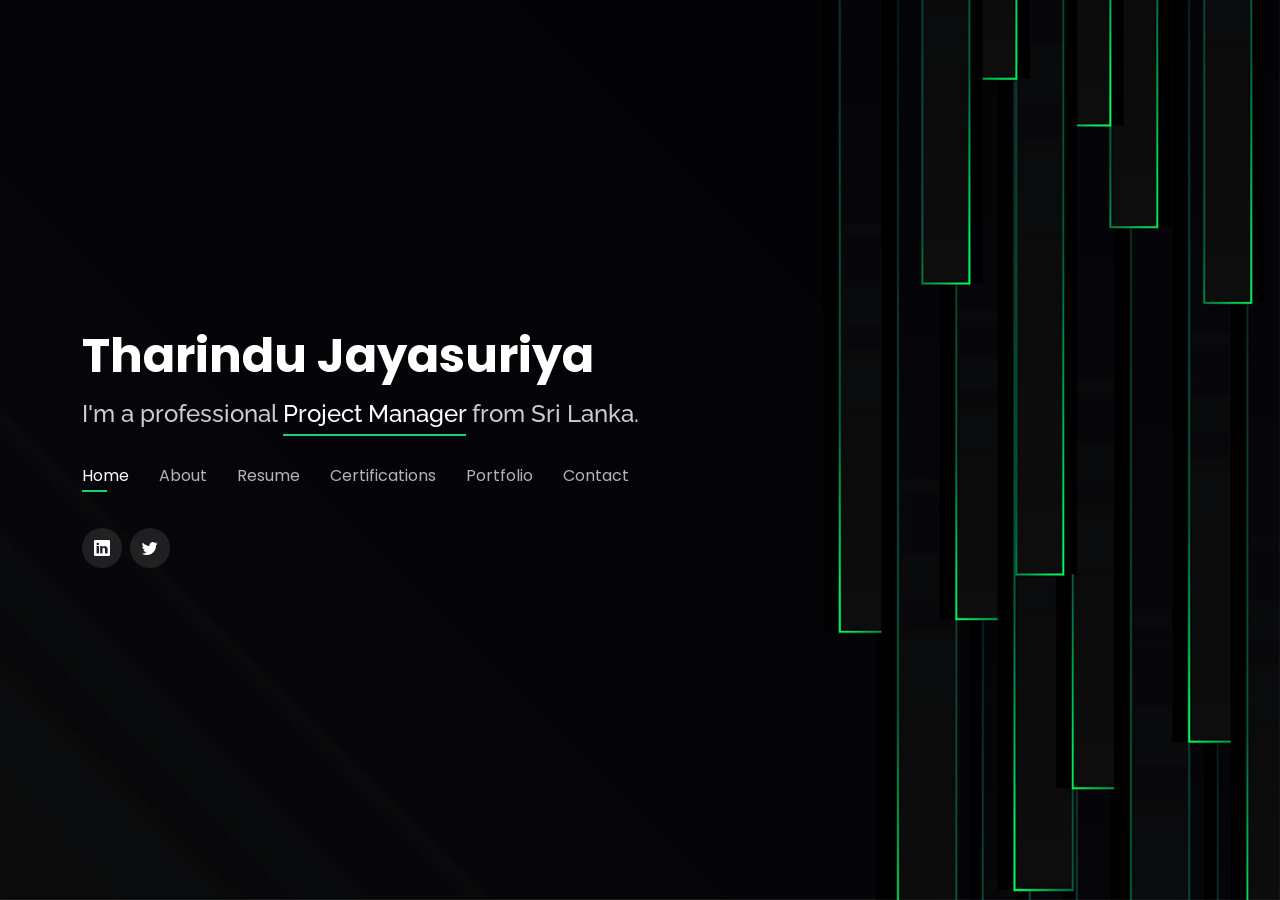
==== commit 0ba8c07a: "Changes to Resume and Certifications sections" ====
--- a/index.html
+++ b/index.html
@@ -44,7 +44,7 @@
           <li><a class="nav-link active" href="#header">Home</a></li>
           <li><a class="nav-link" href="#about">About</a></li>
           <li><a class="nav-link" href="#resume">Resume</a></li>
-          <li><a class="nav-link" href="#services">Services</a></li>
+          <li><a class="nav-link" href="#services">Certifications</a></li>
           <li><a class="nav-link" href="#portfolio">Portfolio</a></li>
           <li><a class="nav-link" href="#contact">Contact</a></li>
         </ul>
@@ -72,7 +72,7 @@
 
       <div class="row">
         <div class="col-lg-4" data-aos="fade-right">
-          <img src="assets/img/me.jpg" class="img-fluid" alt="">
+          <img src="assets/img/Me.jpeg" class="img-fluid" alt="">
         </div>
         <div class="col-lg-8 pt-4 pt-lg-0 content" data-aos="fade-left">
           <h3>IT Project Manager</h3>
@@ -89,6 +89,7 @@
                 <li><i class="bi bi-chevron-right"></i> <strong>City :</strong> <span>Ratmalana, Sri Lanka</span></li>
                 <li><i class="bi bi-chevron-right"></i> <strong>LinkedIn :</strong> <span><a href="https://www.linkedin.com/in/tharindu-online" target="_blank">Tharindu Jayasuriya</a></span></li>
                 <li><i class="bi bi-chevron-right"></i> <strong>Education Level :</strong> <span>Bachelor's Degree</span></li>
+                <li><i class="bi bi-chevron-right"></i> <strong>Certifications :</strong> <span>Certified Scrum Master (CSM®)</span></li>
               </ul>
             </div>
             <div class="col-lg-6">
@@ -262,58 +263,74 @@
 
       <div class="row">
         <div class="col-lg-6">
-          <h3 class="resume-title">Sumary</h3>
+          <h3 class="resume-title">Summary</h3>
           <div class="resume-item pb-0">
-            <h4>Alice Barkley</h4>
-            <p><em>Innovative and deadline-driven Graphic Designer with 3+ years of experience designing and developing user-centered digital/print marketing material from initial concept to final, polished deliverable.</em></p>
+            <h4>Tharindu Jayasuriya</h4>
+            <p><em>I'm an IT Project Manager with 2.5+ years of industry experience in managing medium to large scale IT projects. 
+              I was graduated from Sri Lanka Institute of Information Technology (SLIIT) with a BSc Special (Hons) in Information 
+              Technology degree and now have combined 3+ years of experience in the IT industry.</em></p>
             <p>
             <ul>
-              <li>Portland par 127,Orlando, FL</li>
-              <li>(123) 456-7891</li>
-              <li>alice.barkley@example.com</li>
+              <li>+94 71 135 6850</li>
+              <li>jaytharindu@gmail.com</li>
             </ul>
             </p>
           </div>
 
           <h3 class="resume-title">Education</h3>
           <div class="resume-item">
-            <h4>Master of Fine Arts &amp; Graphic Design</h4>
-            <h5>2015 - 2016</h5>
-            <p><em>Rochester Institute of Technology, Rochester, NY</em></p>
-            <p>Qui deserunt veniam. Et sed aliquam labore tempore sed quisquam iusto autem sit. Ea vero voluptatum qui ut dignissimos deleniti nerada porti sand markend</p>
+            <h4>Sri Lanka Institute of Information Technology (SLIIT)</h4>
+            <h5>2017 - 2021</h5>
+            <p>BSc Special (Hons) in Information Technology (Specialized in Information Technology), Second Class.</p>
           </div>
           <div class="resume-item">
-            <h4>Bachelor of Fine Arts &amp; Graphic Design</h4>
-            <h5>2010 - 2014</h5>
-            <p><em>Rochester Institute of Technology, Rochester, NY</em></p>
-            <p>Quia nobis sequi est occaecati aut. Repudiandae et iusto quae reiciendis et quis Eius vel ratione eius unde vitae rerum voluptates asperiores voluptatem Earum molestiae consequatur neque etlon sader mart dila</p>
+            <h4>Prince of Wales' College, Moratuwa</h4>
+            <h5>2003 - 2016</h5>
+            <p>G.C.E. Advanced Level (2016) - Physical Science Stream - Pass.</p>
           </div>
         </div>
         <div class="col-lg-6">
           <h3 class="resume-title">Professional Experience</h3>
           <div class="resume-item">
-            <h4>Senior graphic design specialist</h4>
-            <h5>2019 - Present</h5>
-            <p><em>Experion, New York, NY </em></p>
+            <h4>Project Coordinator - EFL Global HQ (Pvt) Ltd</h4>
+            <h5>2022 - Present</h5>
+            <!-- <p><em>EFL Global HQ (Pvt) Ltd </em></p> -->
             <p>
             <ul>
-              <li>Lead in the design, development, and implementation of the graphic, layout, and production communication materials</li>
-              <li>Delegate tasks to the 7 members of the design team and provide counsel on all aspects of the project. </li>
-              <li>Supervise the assessment of all graphic materials in order to ensure quality and accuracy of the design</li>
-              <li>Oversee the efficient use of production project budgets ranging from $2,000 - $25,000</li>
+              <li>Developing project plans, project scopes, objectives and engaging in project stakeholder & vendor communication.</li>
+              <li>Progress tracking and reporting to senior management.</li>
+              <li>Maintaining comprehensive project documentation and version control.</li>
+              <li>Finalizing monthly resource allocation and forecasting.</li>
+              <li>Updating project status in project management and other reporting tools.</li>
             </ul>
             </p>
           </div>
           <div class="resume-item">
-            <h4>Graphic design specialist</h4>
-            <h5>2017 - 2018</h5>
-            <p><em>Stepping Stone Advertising, New York, NY</em></p>
+            <h4>Trainee Project Manager - Zincat Technology (Pvt) Ltd</h4>
+            <h5>2021 - 2022</h5>
             <p>
             <ul>
-              <li>Developed numerous marketing programs (logos, brochures,infographics, presentations, and advertisements).</li>
-              <li>Managed up to 5 projects or tasks at a given time while under pressure</li>
-              <li>Recommended and consulted with clients on the most appropriate graphic design</li>
-              <li>Created 4+ design presentations and proposals a month for clients and account managers</li>
+              <li>Monitored & managed multiple medium-scale projects parallelly.</li>
+              <li>Participated in requirement gathering meetings with clients.</li>
+              <li>Created project proposals, charters & other relevant documents.</li>
+              <li>Developed project plans using MS Project.</li>
+              <li>Participated in sprint planning & backlog creation.</li>
+              <li>Assigned tasks to team members & monitored progress.</li>
+              <li>Conducted daily scrum & retrospective meetings.</li>
+              <li>Maintained risks and issues log and planned solutions.</li>
+              <li>Updated project plans & tasks according to CRs from clients.</li>
+              <li>Conducted product demonstrations to clients.</li>
+            </ul>
+            </p>
+          </div>
+          <div class="resume-item">
+            <h4>IT Trainee - Sri Lanka Telecom (PLC)</h4>
+            <h5>2019 - 2020</h5>
+            <!-- <p><em>EFL Global HQ (Pvt) Ltd </em></p> -->
+            <p>
+            <ul>
+              <li>Contributed in the developing & QA process of the web application "SLT Trainee Management System" and "MySLT" mobile app.</li>
+              <li>Used wireframes, user stories and flow diagrams to design and develop according to the requirements.</li>
             </ul>
             </p>
           </div>
@@ -328,24 +345,24 @@
     <div class="container">
 
       <div class="section-title">
-        <h2>Services</h2>
-        <p>My Services</p>
+        <h2>Licenses & Certifications</h2>
+        <p>My Certifications</p>
       </div>
 
       <div class="row">
         <div class="col-lg-4 col-md-6 d-flex align-items-stretch">
           <div class="icon-box">
-            <div class="icon"><i class="bx bxl-dribbble"></i></div>
-            <h4><a href="">Lorem Ipsum</a></h4>
-            <p>Voluptatum deleniti atque corrupti quos dolores et quas molestias excepturi</p>
+            <img src="assets/img/seal-csm.png" style="width: 30%; height: auto" alt=""><br><br>
+            <h4><a href="https://bcert.me/swcaodovv" target="_blank">Certified Scrum Master (CSM®)</a></h4>
+            <p>Issued by Scrum Alliance, Inc.</p>
           </div>
         </div>
 
         <div class="col-lg-4 col-md-6 d-flex align-items-stretch mt-4 mt-md-0">
           <div class="icon-box">
-            <div class="icon"><i class="bx bx-file"></i></div>
-            <h4><a href="">Sed ut perspiciatis</a></h4>
-            <p>Duis aute irure dolor in reprehenderit in voluptate velit esse cillum dolore</p>
+            <img src="assets/img/google-project-management-certificate.png" style="width: 30%; height: auto" alt=""><br><br>
+            <h4><a href="https://www.credly.com/badges/f6aac106-daac-485d-94eb-198981a52c48/public_url" target="_blank">Google Project Management Certificate</a></h4>
+            <p>Issued by Coursera</p>
           </div>
         </div>
 
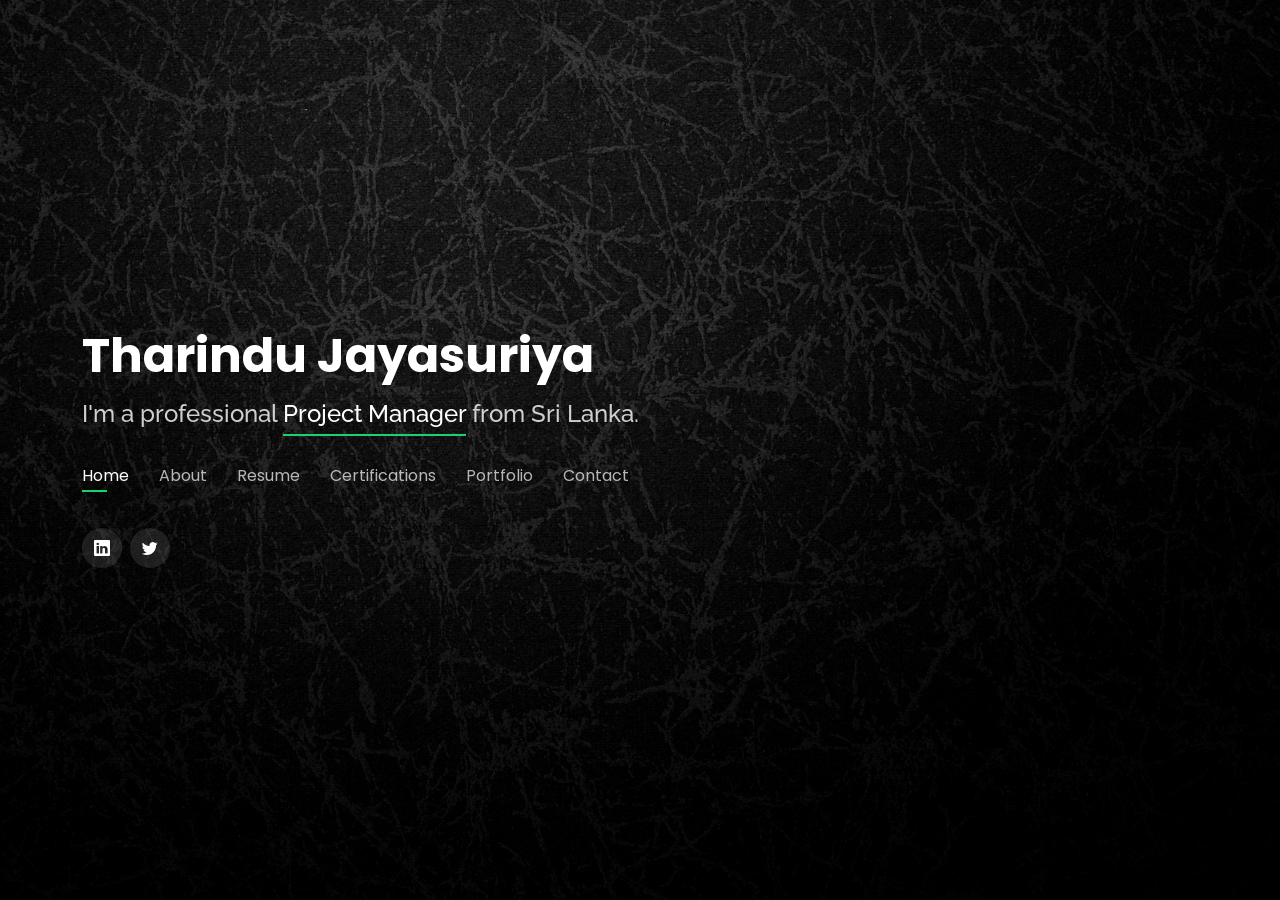
==== commit f944f0e8: "Changes to Certifications Section" ====
--- a/index.html
+++ b/index.html
@@ -352,49 +352,49 @@
       <div class="row">
         <div class="col-lg-4 col-md-6 d-flex align-items-stretch">
           <div class="icon-box">
-            <img src="assets/img/seal-csm.png" style="width: 30%; height: auto" alt=""><br><br>
-            <h4><a href="https://bcert.me/swcaodovv" target="_blank">Certified Scrum Master (CSM®)</a></h4>
-            <p>Issued by Scrum Alliance, Inc.</p>
+            <img src="assets/img/badges/pmp-badge.png" style="width: 30%; height: auto" alt=""><br><br>
+            <h4><a href="https://bcert.me/swcaodovv" target="_blank">Project Management Professional (PMP)<sup>®</a></h4>
+            <p>Issued by Project Management Institute</p>
+          </div>
+        </div>
+
+        <div class="col-lg-4 col-md-6 d-flex align-items-stretch">
+          <div class="icon-box">
+            <img src="assets/img/badges/seal-csm.png" style="width: 30%; height: auto" alt=""><br><br>
+            <h4><a href="https://bcert.me/swcaodovv" target="_blank">Certified Scrum Master <br>(CSM)<sup>®</a></h4>
+            <p>Issued by Scrum Alliance</p>
           </div>
         </div>
 
         <div class="col-lg-4 col-md-6 d-flex align-items-stretch mt-4 mt-md-0">
           <div class="icon-box">
-            <img src="assets/img/google-project-management-certificate.png" style="width: 30%; height: auto" alt=""><br><br>
+            <img src="assets/img/badges/google-project-management-certificate.png" style="width: 30%; height: auto" alt=""><br><br>
             <h4><a href="https://www.credly.com/badges/f6aac106-daac-485d-94eb-198981a52c48/public_url" target="_blank">Google Project Management Certificate</a></h4>
             <p>Issued by Coursera</p>
           </div>
         </div>
 
-        <div class="col-lg-4 col-md-6 d-flex align-items-stretch mt-4 mt-lg-0">
-          <div class="icon-box">
-            <div class="icon"><i class="bx bx-tachometer"></i></div>
-            <h4><a href="">Magni Dolores</a></h4>
-            <p>Excepteur sint occaecat cupidatat non proident, sunt in culpa qui officia</p>
-          </div>
-        </div>
-
         <div class="col-lg-4 col-md-6 d-flex align-items-stretch mt-4">
           <div class="icon-box">
-            <div class="icon"><i class="bx bx-world"></i></div>
-            <h4><a href="">Nemo Enim</a></h4>
-            <p>At vero eos et accusamus et iusto odio dignissimos ducimus qui blanditiis</p>
+            <img src="assets/img/badges/itil-foundation.png" style="width: 30%; height: auto" alt=""><br><br>
+            <h4><a href="">Ultimate ITIL 4 Foundations Certification Course</a></h4>
+            <p>Issued by Udemy</p>
           </div>
         </div>
 
         <div class="col-lg-4 col-md-6 d-flex align-items-stretch mt-4">
           <div class="icon-box">
-            <div class="icon"><i class="bx bx-slideshow"></i></div>
-            <h4><a href="">Dele cardo</a></h4>
-            <p>Quis consequatur saepe eligendi voluptatem consequatur dolor consequuntur</p>
+            <img src="assets/img/badges/badge-ccp.png" style="width: 30%; height: auto" alt=""><br><br>
+            <h4><a href="">CargoWise Certified Professional (CCP)</a></h4>
+            <p>Issued by WiseTech Global</p>
           </div>
         </div>
 
         <div class="col-lg-4 col-md-6 d-flex align-items-stretch mt-4">
           <div class="icon-box">
-            <div class="icon"><i class="bx bx-arch"></i></div>
-            <h4><a href="">Divera don</a></h4>
-            <p>Modi nostrum vel laborum. Porro fugit error sit minus sapiente sit aspernatur</p>
+            <img src="assets/img/badges/LinkedIn_logo_initials.png" style="width: 30%; height: auto" alt=""><br><br>
+            <h4><a href="">Project Management Foundations</a></h4>
+            <p>Issued by LinkedIn Learning</p>
           </div>
         </div>
 
--- a/assets/css/style.css
+++ b/assets/css/style.css
@@ -684,7 +684,7 @@
 .services .icon-box {
   text-align: center;
   background: rgba(204, 204, 204, 0.1);
-  padding: 80px 20px;
+  padding: 50px 20px;
   transition: all ease-in-out 0.3s;
 }
 
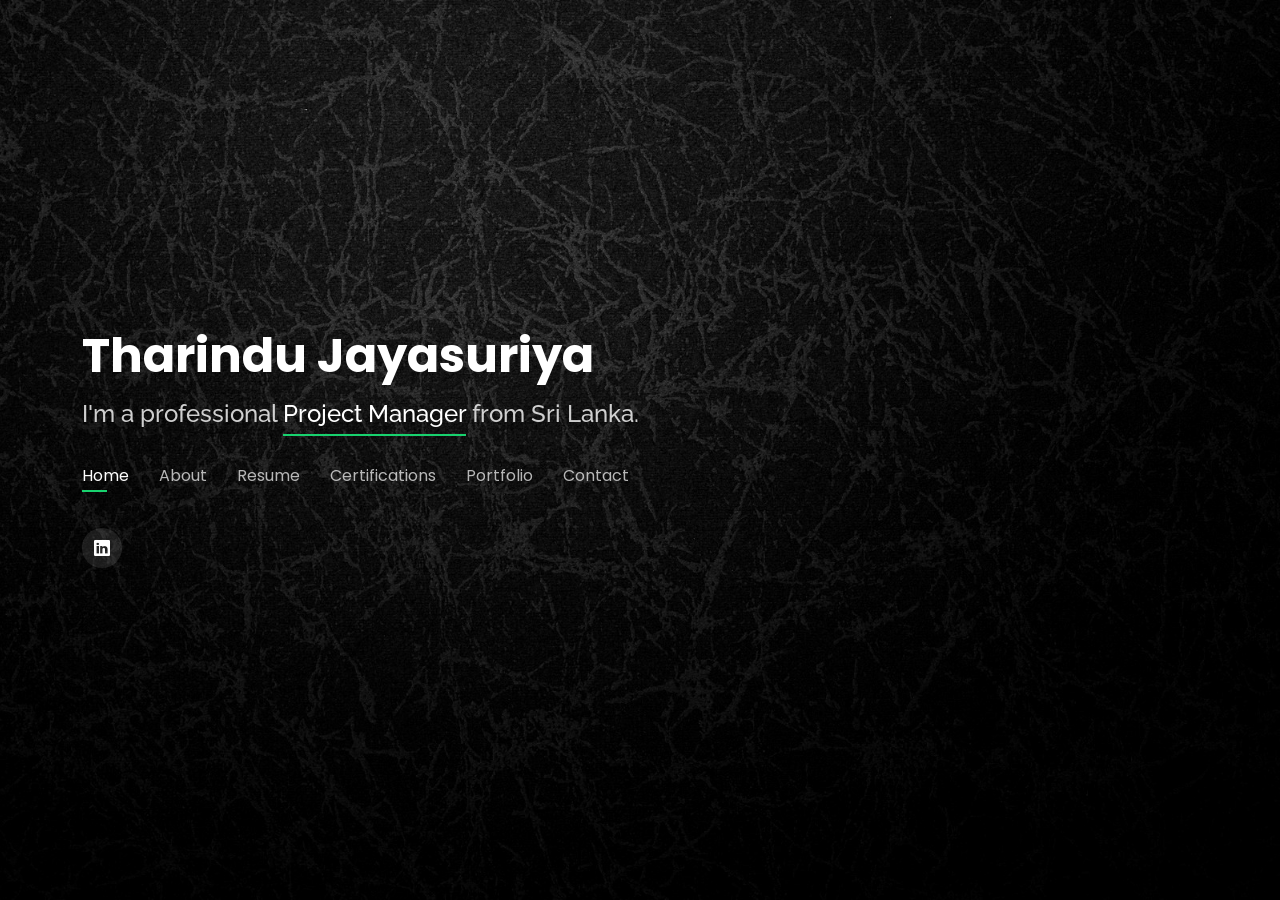
==== commit 7ff94266: "Contact Me page updated." ====
--- a/index.html
+++ b/index.html
@@ -52,8 +52,7 @@
       </nav><!-- .navbar -->
 
       <div class="social-links">
-		<a href="https://www.linkedin.com/in/tharindu-online/" target="_blank" class="linkedin"><i class="bi bi-linkedin"></i></a>
-        <a href="https://x.com/TharinduJay360" target="_blank" class="twitter"><i class="bi bi-twitter"></i></a>
+		    <a href="https://www.linkedin.com/in/tharindu-online/" target="_blank" class="linkedin"><i class="bi bi-linkedin"></i></a>
       </div>
 
     </div>
@@ -569,41 +568,30 @@
 
         <div class="col-md-6 d-flex align-items-stretch">
           <div class="info-box">
-            <i class="bx bx-map"></i>
-            <h3>My Address</h3>
-            <p>A108 Adam Street, New York, NY 535022</p>
-          </div>
-        </div>
+            <i class="bx bx-envelope"></i>
+            <h3>Email Me</h3>
+            <p>jaytharindu@gmail.com</p>
+          </div>
+        </div>
+        
 
         <div class="col-md-6 mt-4 mt-md-0 d-flex align-items-stretch">
+          <div class="info-box">
+            <i class="bx bx-phone-call"></i>
+            <h3>Call Me</h3>
+            <p>+94 71 135 6850</p>
+          </div>
+        </div>
+
+        <div class="col-md-6 mt-4 d-flex align-items-stretch">
           <div class="info-box">
             <i class="bx bx-share-alt"></i>
             <h3>Social Profiles</h3>
             <div class="social-links">
-              <a href="#" class="twitter"><i class="bi bi-twitter"></i></a>
-              <a href="#" class="facebook"><i class="bi bi-facebook"></i></a>
-              <a href="#" class="instagram"><i class="bi bi-instagram"></i></a>
-              <a href="#" class="google-plus"><i class="bi bi-skype"></i></a>
-              <a href="#" class="linkedin"><i class="bi bi-linkedin"></i></a>
-            </div>
-          </div>
-        </div>
-
-        <div class="col-md-6 mt-4 d-flex align-items-stretch">
-          <div class="info-box">
-            <i class="bx bx-envelope"></i>
-            <h3>Email Me</h3>
-            <p>contact@example.com</p>
-          </div>
-        </div>
-        <div class="col-md-6 mt-4 d-flex align-items-stretch">
-          <div class="info-box">
-            <i class="bx bx-phone-call"></i>
-            <h3>Call Me</h3>
-            <p>+1 5589 55488 55</p>
-          </div>
-        </div>
-      </div>
+              <a href="https://www.linkedin.com/in/tharindu-online/" target="_blank" class="linkedin"><i class="bi bi-linkedin"></i></a>
+            </div>
+          </div>
+        </div>
 
       <!-- <form action="forms/contact.php" method="post" role="form" class="php-email-form mt-4"> -->
         <!-- <div class="row"> -->
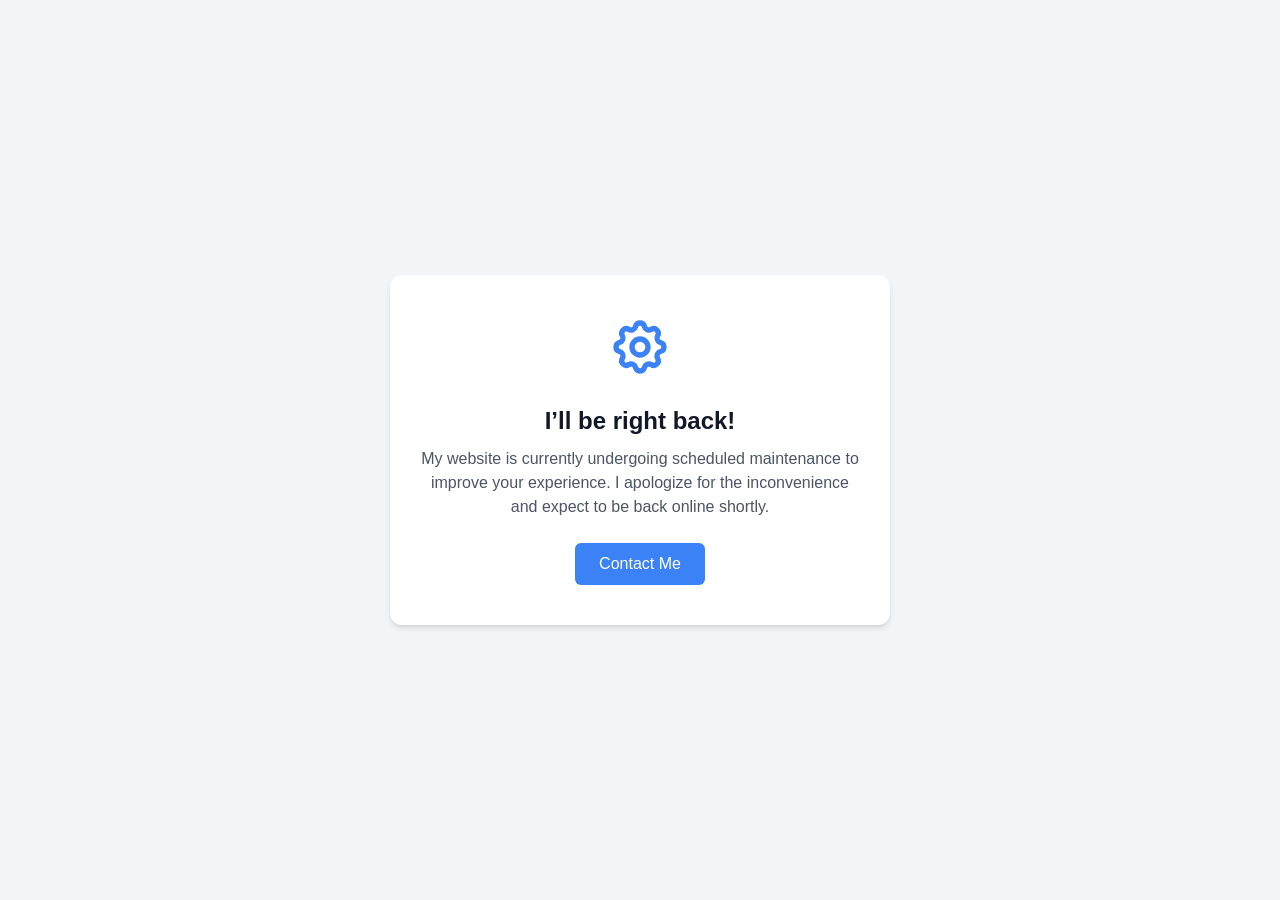
==== commit 6ac639da: "Under construction" ====
--- a/index.html
+++ b/index.html
@@ -1,644 +1,81 @@
 <!DOCTYPE html>
 <html lang="en">
-
 <head>
-  <meta charset="utf-8">
-  <meta content="width=device-width, initial-scale=1.0" name="viewport">
-
-  <title>Tharindu Jayasuriya</title>
-  <meta content="" name="description">
-  <meta content="" name="keywords">
-
-  <!-- Favicons -->
-  <link href="assets/img/favicon.png" rel="icon">
-  <link href="assets/img/apple-touch-icon.png" rel="apple-touch-icon">
-
-  <!-- Google Fonts -->
-  <link href="https://fonts.googleapis.com/css?family=Open+Sans:300,300i,400,400i,600,600i,700,700i|Raleway:300,300i,400,400i,500,500i,600,600i,700,700i|Poppins:300,300i,400,400i,500,500i,600,600i,700,700i" rel="stylesheet">
-
-  <!-- Vendor CSS Files -->
-  <link href="assets/vendor/bootstrap/css/bootstrap.min.css" rel="stylesheet">
-  <link href="assets/vendor/bootstrap-icons/bootstrap-icons.css" rel="stylesheet">
-  <link href="assets/vendor/boxicons/css/boxicons.min.css" rel="stylesheet">
-  <link href="assets/vendor/glightbox/css/glightbox.min.css" rel="stylesheet">
-  <link href="assets/vendor/remixicon/remixicon.css" rel="stylesheet">
-  <link href="assets/vendor/swiper/swiper-bundle.min.css" rel="stylesheet">
-
-  <!-- Template Main CSS File -->
-  <link href="assets/css/style.css" rel="stylesheet">
+    <meta charset="UTF-8">
+    <meta name="viewport" content="width=device-width, initial-scale=1.0">
+    <title>Site Under Maintenance</title>
+    <style>
+        * {
+            box-sizing: border-box;
+            margin: 0;
+            padding: 0;
+        }
+        body {
+            font-family: -apple-system, BlinkMacSystemFont, "Segoe UI", Roboto, Helvetica, Arial, sans-serif;
+            background-color: #f3f4f6;
+            color: #1f2937;
+            display: flex;
+            align-items: center;
+            justify-content: center;
+            min-height: 100vh;
+            padding: 20px;
+        }
+        .container {
+            text-align: center;
+            background: #ffffff;
+            padding: 40px 30px;
+            border-radius: 12px;
+            box-shadow: 0 4px 6px -1px rgba(0, 0, 0, 0.1), 0 2px 4px -1px rgba(0, 0, 0, 0.06);
+            max-width: 500px;
+            width: 100%;
+        }
+        .icon {
+            width: 64px;
+            height: 64px;
+            margin: 0 auto 24px;
+            color: #3b82f6;
+        }
+        h1 {
+            font-size: 24px;
+            font-weight: 700;
+            margin-bottom: 12px;
+            color: #111827;
+        }
+        p {
+            font-size: 16px;
+            color: #4b5563;
+            line-height: 1.5;
+            margin-bottom: 24px;
+        }
+        .contact-btn {
+            display: inline-block;
+            background-color: #3b82f6;
+            color: #ffffff;
+            text-decoration: none;
+            padding: 12px 24px;
+            border-radius: 6px;
+            font-weight: 500;
+            transition: background-color 0.2s ease;
+        }
+        .contact-btn:hover {
+            background-color: #2563eb;
+        }
+    </style>
 </head>
-
 <body>
 
-  <!-- ======= Header ======= -->
-  <header id="header">
-    <div class="container">
+<div class="container">
+    <!-- SVG Wrench/Maintenance Icon -->
+    <svg class="icon" xmlns="http://w3.org" fill="none" viewBox="0 0 24 24" stroke="currentColor" stroke-width="2">
+        <path stroke-linecap="round" stroke-linejoin="round" d="M10.325 4.317c.426-1.756 2.924-1.756 3.35 0a1.724 1.724 0 002.573 1.066c1.543-.94 3.31.826 2.37 2.37a1.724 1.724 0 001.065 2.572c1.756.426 1.756 2.924 0 3.35a1.724 1.724 0 00-1.066 2.573c.94 1.543-.826 3.31-2.37 2.37a1.724 1.724 0 00-2.572 1.065c-.426 1.756-2.924 1.756-3.35 0a1.724 1.724 0 00-2.573-1.066c-1.543.94-3.31-.826-2.37-2.37a1.724 1.724 0 00-1.065-2.572c-1.756-.426-1.756-2.924 0-3.35a1.724 1.724 0 001.066-2.573c-.94-1.543.826-3.31 2.37-2.37.996.608 2.296.07 2.572-1.065z" />
+        <path stroke-linecap="round" stroke-linejoin="round" d="M15 12a3 3 0 11-6 0 3 3 0 016 0z" />
+    </svg>
 
-      <h1><a href="index.html">Tharindu Jayasuriya</a></h1>
-      <!-- Uncomment below if you prefer to use an image logo -->
-      <!-- <a href="index.html" class="mr-auto"><img src="assets/img/logo.png" alt="" class="img-fluid"></a> -->
-      <h2>I'm a professional <span>Project Manager</span> from Sri Lanka.</h2>
-
-      <nav id="navbar" class="navbar">
-        <ul>
-          <li><a class="nav-link active" href="#header">Home</a></li>
-          <li><a class="nav-link" href="#about">About</a></li>
-          <li><a class="nav-link" href="#resume">Resume</a></li>
-          <li><a class="nav-link" href="#services">Certifications</a></li>
-          <li><a class="nav-link" href="#portfolio">Portfolio</a></li>
-          <li><a class="nav-link" href="#contact">Contact</a></li>
-        </ul>
-        <i class="bi bi-list mobile-nav-toggle"></i>
-      </nav><!-- .navbar -->
-
-      <div class="social-links">
-		    <a href="https://www.linkedin.com/in/tharindu-online/" target="_blank" class="linkedin"><i class="bi bi-linkedin"></i></a>
-      </div>
-
-    </div>
-  </header><!-- End Header -->
-
-  <!-- ======= About Section ======= -->
-  <section id="about" class="about">
-
-    <!-- ======= About Me ======= -->
-    <div class="about-me container">
-
-      <div class="section-title">
-        <h2>About</h2>
-        <p>Learn more about me</p>
-      </div>
-
-      <div class="row">
-        <div class="col-lg-4" data-aos="fade-right">
-          <img src="assets/img/Me.jpeg" class="img-fluid" alt="">
-        </div>
-        <div class="col-lg-8 pt-4 pt-lg-0 content" data-aos="fade-left">
-          <h3>IT Project Manager</h3>
-          <p class="fst-italic">
-            I am an IT Project Manager with 2.5+ years of industry experience in managing medium to large scale IT projects. 
-			I was graduated from Sri Lanka Institute of Information Technology (SLIIT) with a BSc Special (Hons) in Information 
-			Technology degree and now have combined 3+ years of experience in the IT industry. I am very passionate about the field 
-			of IT Project Management and eager to build a career in this path.
-          </p>
-          <div class="row">
-            <div class="col-lg-6">
-              <ul>
-                <li><i class="bi bi-chevron-right"></i> <strong>Email :</strong> <span>jaytharindu@gmail.com</span></li>
-                <li><i class="bi bi-chevron-right"></i> <strong>City :</strong> <span>Ratmalana, Sri Lanka</span></li>
-                <li><i class="bi bi-chevron-right"></i> <strong>LinkedIn :</strong> <span><a href="https://www.linkedin.com/in/tharindu-online" target="_blank">Tharindu Jayasuriya</a></span></li>
-                <li><i class="bi bi-chevron-right"></i> <strong>Education Level :</strong> <span>Bachelor's Degree</span></li>
-                <li><i class="bi bi-chevron-right"></i> <strong>Certifications :</strong> <span>Certified Scrum Master (CSM®)</span></li>
-              </ul>
-            </div>
-            <div class="col-lg-6">
-              <ul>
-                <li><i class="bi bi-chevron-right"></i> <strong>Phone :</strong> <span>+94 71 135 6850</span></li>
-                <li><i class="bi bi-chevron-right"></i> <strong>Birthday :</strong> <span>26th September 1997</span></li>
-                <li><i class="bi bi-chevron-right"></i> <strong>Website :</strong> <span><a href="https://jaytharindu.github.io/" target="_blank">Tharindu Jayasuriya</a></span></li>
-                <li><i class="bi bi-chevron-right"></i> <strong>Languages :</strong> <span>English & Sinhala</span></li>
-              </ul>
-            </div>
-          </div>
-        </div>
-      </div>
-
-    </div><!-- End About Me -->
-
-    <!-- ======= Technical Skills  ======= -->
-    <div class="skills container">
-
-      <div class="section-title">
-        <h2>Technical Skills</h2>
-      </div>
-
-      <div class="row skills-content">
-
-        <div class="col-lg-6">
-
-          <div class="progress">
-            <span class="skill">Agile Methodologies <i class="val">100%</i></span>
-            <div class="progress-bar-wrap">
-              <div class="progress-bar" role="progressbar" aria-valuenow="100" aria-valuemin="0" aria-valuemax="100"></div>
-            </div>
-          </div>
-
-          <div class="progress">
-            <span class="skill">Kanban <i class="val">80%</i></span>
-            <div class="progress-bar-wrap">
-              <div class="progress-bar" role="progressbar" aria-valuenow="80" aria-valuemin="0" aria-valuemax="100"></div>
-            </div>
-          </div>
-
-          <div class="progress">
-            <span class="skill">UML <i class="val">70%</i></span>
-            <div class="progress-bar-wrap">
-              <div class="progress-bar" role="progressbar" aria-valuenow="70" aria-valuemin="0" aria-valuemax="100"></div>
-            </div>
-          </div>
-
-          <div class="progress">
-            <span class="skill">HTML & CSS <i class="val">85%</i></span>
-            <div class="progress-bar-wrap">
-              <div class="progress-bar" role="progressbar" aria-valuenow="85" aria-valuemin="0" aria-valuemax="100"></div>
-            </div>
-          </div>
-
-        </div>
-
-        <div class="col-lg-6">
-
-          <div class="progress">
-            <span class="skill">JIRA/ClickUp/Asana <i class="val">100%</i></span>
-            <div class="progress-bar-wrap">
-              <div class="progress-bar" role="progressbar" aria-valuenow="100" aria-valuemin="0" aria-valuemax="100"></div>
-            </div>
-          </div>
-
-          <div class="progress">
-            <span class="skill">Technical Writing <i class="val">90%</i></span>
-            <div class="progress-bar-wrap">
-              <div class="progress-bar" role="progressbar" aria-valuenow="90" aria-valuemin="0" aria-valuemax="100"></div>
-            </div>
-          </div>
-
-          <div class="progress">
-            <span class="skill">Power BI <i class="val">60%</i></span>
-            <div class="progress-bar-wrap">
-              <div class="progress-bar" role="progressbar" aria-valuenow="60" aria-valuemin="0" aria-valuemax="100"></div>
-            </div>
-          </div>
-
-          <div class="progress">
-            <span class="skill">Photoshop <i class="val">80%</i></span>
-            <div class="progress-bar-wrap">
-              <div class="progress-bar" role="progressbar" aria-valuenow="80" aria-valuemin="0" aria-valuemax="100"></div>
-            </div>
-          </div>
-
-        </div>
-
-      </div>
-
-    </div><!-- End Technical Skills -->
-
-    <!-- ======= Soft Skills ======= -->
-    <div class="interests container">
-
-      <div class="section-title">
-        <h2>Soft Skills</h2>
-      </div>
-
-      <div class="row">
-        <div class="col-lg-3 col-md-4">
-          <div class="icon-box">
-            <i class="bx bx-phone" style="color: #ffbb2c;"></i>
-            <h3>Communication</h3>
-          </div>
-        </div>
-        <div class="col-lg-3 col-md-4 mt-4 mt-md-0">
-          <div class="icon-box">
-            <i class="bx bx-group" style="color: #5578ff;"></i>
-            <h3>Team Work</h3>
-          </div>
-        </div>
-        <div class="col-lg-3 col-md-4 mt-4 mt-md-0">
-          <div class="icon-box">
-            <i class="bx bx-hard-hat" style="color: #e80368;"></i>
-            <h3>Leadership</h3>
-          </div>
-        </div>
-        <div class="col-lg-3 col-md-4 mt-4 mt-lg-0">
-          <div class="icon-box">
-            <i class="bx bx-time" style="color: #e361ff;"></i>
-            <h3>Time Management</h3>
-          </div>
-        </div>
-        <div class="col-lg-3 col-md-4 mt-4">
-          <div class="icon-box">
-            <i class="bx bx-objects-horizontal-left" style="color: #47aeff;"></i>
-            <h3>Organization</h3>
-          </div>
-        </div>
-        <div class="col-lg-3 col-md-4 mt-4">
-          <div class="icon-box">
-            <i class="bx bx-analyse" style="color: #ffa76e;"></i>
-            <h3>Adaptability</h3>
-          </div>
-        </div>
-        <div class="col-lg-3 col-md-4 mt-4">
-          <div class="icon-box">
-            <i class="bx bx-calendar-check" style="color: #11dbcf;"></i>
-            <h3>Problem Solving</h3>
-          </div>
-        </div>
-        <div class="col-lg-3 col-md-4 mt-4">
-          <div class="icon-box">
-            <i class="bx bx-brain" style="color: #ff5828;"></i>
-            <h3>Critical Thinking</h3>
-          </div>
-        </div>
-      </div>
-
-    </div><!-- End Soft Skills -->
-
-    <!-- ======= Page-end ======= -->
-    <div class="testimonials container">
-
-      <div class="section-title" align="center"></div>
-
-    </div><!-- End Page-end  -->
-
-  </section><!-- End About Section -->
-
-  <!-- ======= Resume Section ======= -->
-  <section id="resume" class="resume">
-    <div class="container">
-
-      <div class="section-title">
-        <h2>Resume</h2>
-        <p>Check My Resume</p>
-      </div>
-
-      <div class="row">
-        <div class="col-lg-6">
-          <h3 class="resume-title">Summary</h3>
-          <div class="resume-item pb-0">
-            <h4>Tharindu Jayasuriya</h4>
-            <p><em>I'm an IT Project Manager with 2.5+ years of industry experience in managing medium to large scale IT projects. 
-              I was graduated from Sri Lanka Institute of Information Technology (SLIIT) with a BSc Special (Hons) in Information 
-              Technology degree and now have combined 3+ years of experience in the IT industry.</em></p>
-            <p>
-            <ul>
-              <li>+94 71 135 6850</li>
-              <li>jaytharindu@gmail.com</li>
-            </ul>
-            </p>
-          </div>
-
-          <h3 class="resume-title">Education</h3>
-          <div class="resume-item">
-            <h4>Sri Lanka Institute of Information Technology (SLIIT)</h4>
-            <h5>2017 - 2021</h5>
-            <p>BSc Special (Hons) in Information Technology (Specialized in Information Technology), Second Class.</p>
-          </div>
-          <div class="resume-item">
-            <h4>Prince of Wales' College, Moratuwa</h4>
-            <h5>2003 - 2016</h5>
-            <p>G.C.E. Advanced Level (2016) - Physical Science Stream - Pass.</p>
-          </div>
-        </div>
-        <div class="col-lg-6">
-          <h3 class="resume-title">Professional Experience</h3>
-          <div class="resume-item">
-            <h4>Project Coordinator - EFL Global HQ (Pvt) Ltd</h4>
-            <h5>2022 - Present</h5>
-            <!-- <p><em>EFL Global HQ (Pvt) Ltd </em></p> -->
-            <p>
-            <ul>
-              <li>Developing project plans, project scopes, objectives and engaging in project stakeholder & vendor communication.</li>
-              <li>Progress tracking and reporting to senior management.</li>
-              <li>Maintaining comprehensive project documentation and version control.</li>
-              <li>Finalizing monthly resource allocation and forecasting.</li>
-              <li>Updating project status in project management and other reporting tools.</li>
-            </ul>
-            </p>
-          </div>
-          <div class="resume-item">
-            <h4>Trainee Project Manager - Zincat Technology (Pvt) Ltd</h4>
-            <h5>2021 - 2022</h5>
-            <p>
-            <ul>
-              <li>Monitored & managed multiple medium-scale projects parallelly.</li>
-              <li>Participated in requirement gathering meetings with clients.</li>
-              <li>Created project proposals, charters & other relevant documents.</li>
-              <li>Developed project plans using MS Project.</li>
-              <li>Participated in sprint planning & backlog creation.</li>
-              <li>Assigned tasks to team members & monitored progress.</li>
-              <li>Conducted daily scrum & retrospective meetings.</li>
-              <li>Maintained risks and issues log and planned solutions.</li>
-              <li>Updated project plans & tasks according to CRs from clients.</li>
-              <li>Conducted product demonstrations to clients.</li>
-            </ul>
-            </p>
-          </div>
-          <div class="resume-item">
-            <h4>IT Trainee - Sri Lanka Telecom (PLC)</h4>
-            <h5>2019 - 2020</h5>
-            <!-- <p><em>EFL Global HQ (Pvt) Ltd </em></p> -->
-            <p>
-            <ul>
-              <li>Contributed in the developing & QA process of the web application "SLT Trainee Management System" and "MySLT" mobile app.</li>
-              <li>Used wireframes, user stories and flow diagrams to design and develop according to the requirements.</li>
-            </ul>
-            </p>
-          </div>
-        </div>
-      </div>
-
-    </div>
-  </section><!-- End Resume Section -->
-
-  <!-- ======= Services Section ======= -->
-  <section id="services" class="services">
-    <div class="container">
-
-      <div class="section-title">
-        <h2>Licenses & Certifications</h2>
-        <p>My Certifications</p>
-      </div>
-
-      <div class="row">
-        <div class="col-lg-4 col-md-6 d-flex align-items-stretch">
-          <div class="icon-box">
-            <img src="assets/img/badges/pmp-badge.png" style="width: 30%; height: auto" alt=""><br><br>
-            <h4><a href="https://bcert.me/swcaodovv" target="_blank">Project Management Professional (PMP)<sup>®</a></h4>
-            <p>Issued by Project Management Institute</p>
-          </div>
-        </div>
-
-        <div class="col-lg-4 col-md-6 d-flex align-items-stretch">
-          <div class="icon-box">
-            <img src="assets/img/badges/seal-csm.png" style="width: 30%; height: auto" alt=""><br><br>
-            <h4><a href="https://bcert.me/swcaodovv" target="_blank">Certified Scrum Master <br>(CSM)<sup>®</a></h4>
-            <p>Issued by Scrum Alliance</p>
-          </div>
-        </div>
-
-        <div class="col-lg-4 col-md-6 d-flex align-items-stretch mt-4 mt-md-0">
-          <div class="icon-box">
-            <img src="assets/img/badges/google-project-management-certificate.png" style="width: 30%; height: auto" alt=""><br><br>
-            <h4><a href="https://www.credly.com/badges/f6aac106-daac-485d-94eb-198981a52c48/public_url" target="_blank">Google Project Management Certificate</a></h4>
-            <p>Issued by Coursera</p>
-          </div>
-        </div>
-
-        <div class="col-lg-4 col-md-6 d-flex align-items-stretch mt-4">
-          <div class="icon-box">
-            <img src="assets/img/badges/itil-foundation.png" style="width: 30%; height: auto" alt=""><br><br>
-            <h4><a href="">Ultimate ITIL 4 Foundations Certification Course</a></h4>
-            <p>Issued by Udemy</p>
-          </div>
-        </div>
-
-        <div class="col-lg-4 col-md-6 d-flex align-items-stretch mt-4">
-          <div class="icon-box">
-            <img src="assets/img/badges/badge-ccp.png" style="width: 30%; height: auto" alt=""><br><br>
-            <h4><a href="">CargoWise Certified Professional (CCP)</a></h4>
-            <p>Issued by WiseTech Global</p>
-          </div>
-        </div>
-
-        <div class="col-lg-4 col-md-6 d-flex align-items-stretch mt-4">
-          <div class="icon-box">
-            <img src="assets/img/badges/LinkedIn_logo_initials.png" style="width: 30%; height: auto" alt=""><br><br>
-            <h4><a href="">Project Management Foundations</a></h4>
-            <p>Issued by LinkedIn Learning</p>
-          </div>
-        </div>
-
-      </div>
-
-    </div>
-  </section><!-- End Services Section -->
-
-  <!-- ======= Portfolio Section ======= -->
-  <section id="portfolio" class="portfolio">
-    <div class="container">
-
-      <div class="section-title">
-        <h2>Portfolio</h2>
-        <p>My Works</p>
-      </div>
-
-      <div class="row">
-        <div class="col-lg-12 d-flex justify-content-center">
-          <ul id="portfolio-flters">
-            <li data-filter="*" class="filter-active">All</li>
-            <li data-filter=".filter-app">App</li>
-            <li data-filter=".filter-card">Card</li>
-            <li data-filter=".filter-web">Web</li>
-          </ul>
-        </div>
-      </div>
-
-      <div class="row portfolio-container">
-
-        <div class="col-lg-4 col-md-6 portfolio-item filter-app">
-          <div class="portfolio-wrap">
-            <img src="assets/img/portfolio/portfolio-1.jpg" class="img-fluid" alt="">
-            <div class="portfolio-info">
-              <h4>App 1</h4>
-              <p>App</p>
-              <div class="portfolio-links">
-                <a href="assets/img/portfolio/portfolio-1.jpg" data-gallery="portfolioGallery" class="portfolio-lightbox" title="App 1"><i class="bx bx-plus"></i></a>
-                <a href="portfolio-details.html" data-gallery="portfolioDetailsGallery" data-glightbox="type: external" class="portfolio-details-lightbox" title="Portfolio Details"><i class="bx bx-link"></i></a>
-              </div>
-            </div>
-          </div>
-        </div>
-
-        <div class="col-lg-4 col-md-6 portfolio-item filter-web">
-          <div class="portfolio-wrap">
-            <img src="assets/img/portfolio/portfolio-2.jpg" class="img-fluid" alt="">
-            <div class="portfolio-info">
-              <h4>Web 3</h4>
-              <p>Web</p>
-              <div class="portfolio-links">
-                <a href="assets/img/portfolio/portfolio-2.jpg" data-gallery="portfolioGallery" class="portfolio-lightbox" title="Web 3"><i class="bx bx-plus"></i></a>
-                <a href="portfolio-details.html" data-gallery="portfolioDetailsGallery" data-glightbox="type: external" class="portfolio-details-lightbox" title="Portfolio Details"><i class="bx bx-link"></i></a>
-              </div>
-            </div>
-          </div>
-        </div>
-
-        <div class="col-lg-4 col-md-6 portfolio-item filter-app">
-          <div class="portfolio-wrap">
-            <img src="assets/img/portfolio/portfolio-3.jpg" class="img-fluid" alt="">
-            <div class="portfolio-info">
-              <h4>App 2</h4>
-              <p>App</p>
-              <div class="portfolio-links">
-                <a href="assets/img/portfolio/portfolio-3.jpg" data-gallery="portfolioGallery" class="portfolio-lightbox" title="App 2"><i class="bx bx-plus"></i></a>
-                <a href="portfolio-details.html" data-gallery="portfolioDetailsGallery" data-glightbox="type: external" class="portfolio-details-lightbox" title="Portfolio Details"><i class="bx bx-link"></i></a>
-              </div>
-            </div>
-          </div>
-        </div>
-
-        <div class="col-lg-4 col-md-6 portfolio-item filter-card">
-          <div class="portfolio-wrap">
-            <img src="assets/img/portfolio/portfolio-4.jpg" class="img-fluid" alt="">
-            <div class="portfolio-info">
-              <h4>Card 2</h4>
-              <p>Card</p>
-              <div class="portfolio-links">
-                <a href="assets/img/portfolio/portfolio-4.jpg" data-gallery="portfolioGallery" class="portfolio-lightbox" title="Card 2"><i class="bx bx-plus"></i></a>
-                <a href="portfolio-details.html" data-gallery="portfolioDetailsGallery" data-glightbox="type: external" class="portfolio-details-lightbox" title="Portfolio Details"><i class="bx bx-link"></i></a>
-              </div>
-            </div>
-          </div>
-        </div>
-
-        <div class="col-lg-4 col-md-6 portfolio-item filter-web">
-          <div class="portfolio-wrap">
-            <img src="assets/img/portfolio/portfolio-5.jpg" class="img-fluid" alt="">
-            <div class="portfolio-info">
-              <h4>Web 2</h4>
-              <p>Web</p>
-              <div class="portfolio-links">
-                <a href="assets/img/portfolio/portfolio-5.jpg" data-gallery="portfolioGallery" class="portfolio-lightbox" title="Web 2"><i class="bx bx-plus"></i></a>
-                <a href="portfolio-details.html" data-gallery="portfolioDetailsGallery" data-glightbox="type: external" class="portfolio-details-lightbox" title="Portfolio Details"><i class="bx bx-link"></i></a>
-              </div>
-            </div>
-          </div>
-        </div>
-
-        <div class="col-lg-4 col-md-6 portfolio-item filter-app">
-          <div class="portfolio-wrap">
-            <img src="assets/img/portfolio/portfolio-6.jpg" class="img-fluid" alt="">
-            <div class="portfolio-info">
-              <h4>App 3</h4>
-              <p>App</p>
-              <div class="portfolio-links">
-                <a href="assets/img/portfolio/portfolio-6.jpg" data-gallery="portfolioGallery" class="portfolio-lightbox" title="App 3"><i class="bx bx-plus"></i></a>
-                <a href="portfolio-details.html" data-gallery="portfolioDetailsGallery" data-glightbox="type: external" class="portfolio-details-lightbox" title="Portfolio Details"><i class="bx bx-link"></i></a>
-              </div>
-            </div>
-          </div>
-        </div>
-
-        <div class="col-lg-4 col-md-6 portfolio-item filter-card">
-          <div class="portfolio-wrap">
-            <img src="assets/img/portfolio/portfolio-7.jpg" class="img-fluid" alt="">
-            <div class="portfolio-info">
-              <h4>Card 1</h4>
-              <p>Card</p>
-              <div class="portfolio-links">
-                <a href="assets/img/portfolio/portfolio-7.jpg" data-gallery="portfolioGallery" class="portfolio-lightbox" title="Card 1"><i class="bx bx-plus"></i></a>
-                <a href="portfolio-details.html" data-gallery="portfolioDetailsGallery" data-glightbox="type: external" class="portfolio-details-lightbox" title="Portfolio Details"><i class="bx bx-link"></i></a>
-              </div>
-            </div>
-          </div>
-        </div>
-
-        <div class="col-lg-4 col-md-6 portfolio-item filter-card">
-          <div class="portfolio-wrap">
-            <img src="assets/img/portfolio/portfolio-8.jpg" class="img-fluid" alt="">
-            <div class="portfolio-info">
-              <h4>Card 3</h4>
-              <p>Card</p>
-              <div class="portfolio-links">
-                <a href="assets/img/portfolio/portfolio-8.jpg" data-gallery="portfolioGallery" class="portfolio-lightbox" title="Card 3"><i class="bx bx-plus"></i></a>
-                <a href="portfolio-details.html" data-gallery="portfolioDetailsGallery" data-glightbox="type: external" class="portfolio-details-lightbox" title="Portfolio Details"><i class="bx bx-link"></i></a>
-              </div>
-            </div>
-          </div>
-        </div>
-
-        <div class="col-lg-4 col-md-6 portfolio-item filter-web">
-          <div class="portfolio-wrap">
-            <img src="assets/img/portfolio/portfolio-9.jpg" class="img-fluid" alt="">
-            <div class="portfolio-info">
-              <h4>Web 3</h4>
-              <p>Web</p>
-              <div class="portfolio-links">
-                <a href="assets/img/portfolio/portfolio-9.jpg" data-gallery="portfolioGallery" class="portfolio-lightbox" title="Web 3"><i class="bx bx-plus"></i></a>
-                <a href="portfolio-details.html" data-gallery="portfolioDetailsGallery" data-glightbox="type: external" class="portfolio-details-lightbox" title="Portfolio Details"><i class="bx bx-link"></i></a>
-              </div>
-            </div>
-          </div>
-        </div>
-
-      </div>
-
-    </div>
-  </section><!-- End Portfolio Section -->
-
-  <!-- ======= Contact Section ======= -->
-  <section id="contact" class="contact">
-    <div class="container">
-
-      <div class="section-title">
-        <h2>Contact</h2>
-        <p>Contact Me</p>
-      </div>
-
-      <div class="row mt-2">
-
-        <div class="col-md-6 d-flex align-items-stretch">
-          <div class="info-box">
-            <i class="bx bx-envelope"></i>
-            <h3>Email Me</h3>
-            <p>jaytharindu@gmail.com</p>
-          </div>
-        </div>
-        
-
-        <div class="col-md-6 mt-4 mt-md-0 d-flex align-items-stretch">
-          <div class="info-box">
-            <i class="bx bx-phone-call"></i>
-            <h3>Call Me</h3>
-            <p>+94 71 135 6850</p>
-          </div>
-        </div>
-
-        <div class="col-md-6 mt-4 d-flex align-items-stretch">
-          <div class="info-box">
-            <i class="bx bx-share-alt"></i>
-            <h3>Social Profiles</h3>
-            <div class="social-links">
-              <a href="https://www.linkedin.com/in/tharindu-online/" target="_blank" class="linkedin"><i class="bi bi-linkedin"></i></a>
-            </div>
-          </div>
-        </div>
-
-      <!-- <form action="forms/contact.php" method="post" role="form" class="php-email-form mt-4"> -->
-        <!-- <div class="row"> -->
-          <!-- <div class="col-md-6 form-group"> -->
-            <!-- <input type="text" name="name" class="form-control" id="name" placeholder="Your Name" required> -->
-          <!-- </div> -->
-          <!-- <div class="col-md-6 form-group mt-3 mt-md-0"> -->
-            <!-- <input type="email" class="form-control" name="email" id="email" placeholder="Your Email" required> -->
-          <!-- </div> -->
-        <!-- </div> -->
-        <!-- <div class="form-group mt-3"> -->
-          <!-- <input type="text" class="form-control" name="subject" id="subject" placeholder="Subject" required> -->
-        <!-- </div> -->
-        <!-- <div class="form-group mt-3"> -->
-          <!-- <textarea class="form-control" name="message" rows="5" placeholder="Message" required></textarea> -->
-        <!-- </div> -->
-        <!-- <div class="my-3"> -->
-          <!-- <div class="loading">Loading</div> -->
-          <!-- <div class="error-message"></div> -->
-          <!-- <div class="sent-message">Your message has been sent. Thank you!</div> -->
-        <!-- </div> -->
-        <!-- <div class="text-center"><button type="submit">Send Message</button></div> -->
-      <!-- </form> -->
-
-    </div>
-  </section><!-- End Contact Section -->
-
-  <div class="credits">
-    <!-- All the links in the footer should remain intact. -->
-    <!-- You can delete the links only if you purchased the pro version. -->
-    <!-- Licensing information: https://bootstrapmade.com/license/ -->
-    <!-- Purchase the pro version with working PHP/AJAX contact form: https://bootstrapmade.com/personal-free-resume-bootstrap-template/ -->
-    <!-- Designed by <a href="https://bootstrapmade.com/">BootstrapMade</a> -->
-  </div>
-
-  <!-- Vendor JS Files -->
-  <script src="assets/vendor/purecounter/purecounter_vanilla.js"></script>
-  <script src="assets/vendor/bootstrap/js/bootstrap.bundle.min.js"></script>
-  <script src="assets/vendor/glightbox/js/glightbox.min.js"></script>
-  <script src="assets/vendor/isotope-layout/isotope.pkgd.min.js"></script>
-  <script src="assets/vendor/swiper/swiper-bundle.min.js"></script>
-  <script src="assets/vendor/waypoints/noframework.waypoints.js"></script>
-  <script src="assets/vendor/php-email-form/validate.js"></script>
-
-  <!-- Template Main JS File -->
-  <script src="assets/js/main.js"></script>
+    <h1>I’ll be right back!</h1>
+    <p>My website is currently undergoing scheduled maintenance to improve your experience. I apologize for the inconvenience and expect to be back online shortly.</p>
+    
+    <a href="mailto:jaytharindu@gmail.com" class="contact-btn">Contact Me</a>
+</div>
 
 </body>
-
-</html>+</html>
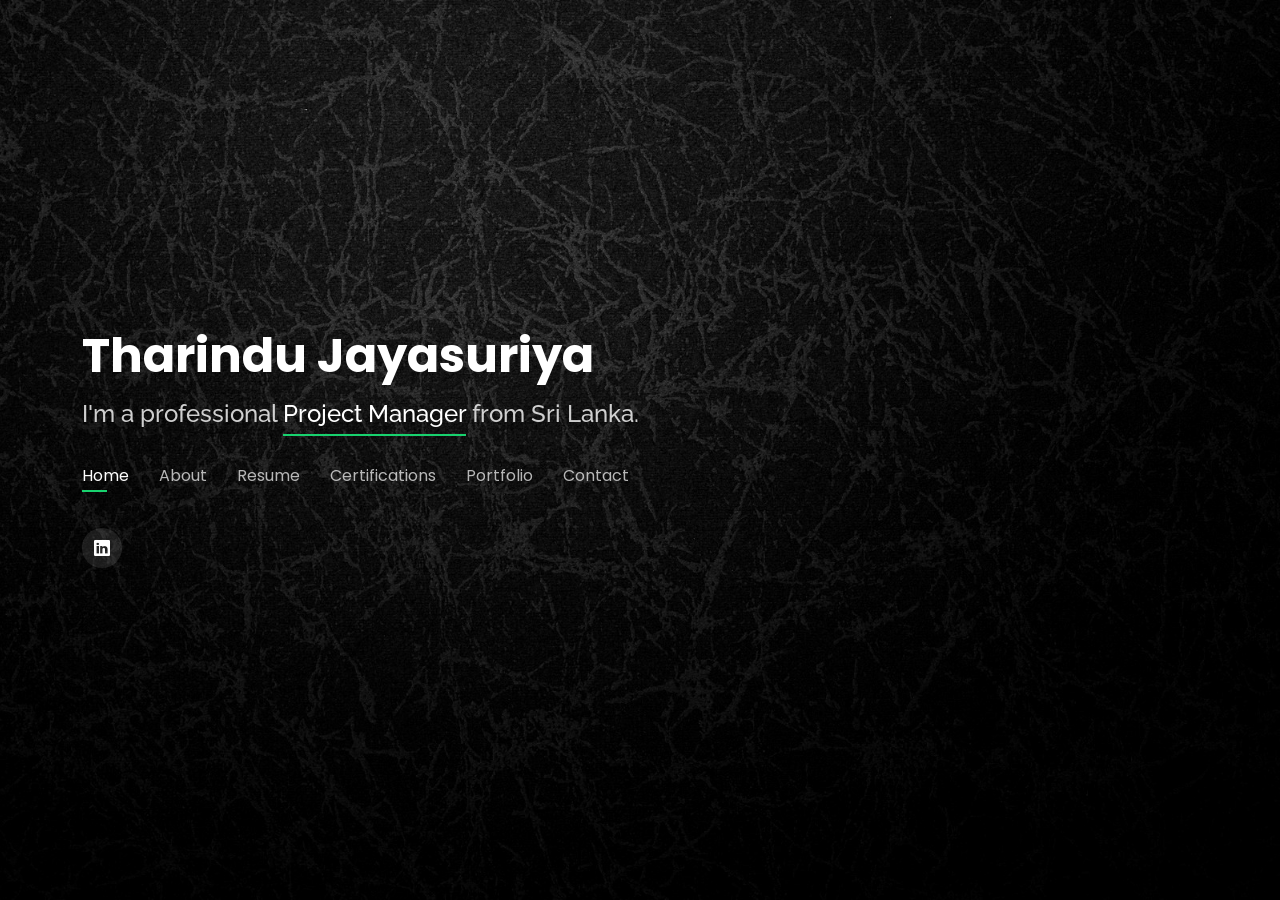
==== commit 79158f9c: "All pages updated except Portfolio" ====
--- a/index.html
+++ b/index.html
@@ -1,81 +1,656 @@
 <!DOCTYPE html>
 <html lang="en">
+
 <head>
-    <meta charset="UTF-8">
-    <meta name="viewport" content="width=device-width, initial-scale=1.0">
-    <title>Site Under Maintenance</title>
-    <style>
-        * {
-            box-sizing: border-box;
-            margin: 0;
-            padding: 0;
-        }
-        body {
-            font-family: -apple-system, BlinkMacSystemFont, "Segoe UI", Roboto, Helvetica, Arial, sans-serif;
-            background-color: #f3f4f6;
-            color: #1f2937;
-            display: flex;
-            align-items: center;
-            justify-content: center;
-            min-height: 100vh;
-            padding: 20px;
-        }
-        .container {
-            text-align: center;
-            background: #ffffff;
-            padding: 40px 30px;
-            border-radius: 12px;
-            box-shadow: 0 4px 6px -1px rgba(0, 0, 0, 0.1), 0 2px 4px -1px rgba(0, 0, 0, 0.06);
-            max-width: 500px;
-            width: 100%;
-        }
-        .icon {
-            width: 64px;
-            height: 64px;
-            margin: 0 auto 24px;
-            color: #3b82f6;
-        }
-        h1 {
-            font-size: 24px;
-            font-weight: 700;
-            margin-bottom: 12px;
-            color: #111827;
-        }
-        p {
-            font-size: 16px;
-            color: #4b5563;
-            line-height: 1.5;
-            margin-bottom: 24px;
-        }
-        .contact-btn {
-            display: inline-block;
-            background-color: #3b82f6;
-            color: #ffffff;
-            text-decoration: none;
-            padding: 12px 24px;
-            border-radius: 6px;
-            font-weight: 500;
-            transition: background-color 0.2s ease;
-        }
-        .contact-btn:hover {
-            background-color: #2563eb;
-        }
-    </style>
+  <meta charset="utf-8">
+  <meta content="width=device-width, initial-scale=1.0" name="viewport">
+
+  <title>Tharindu Jayasuriya</title>
+  <meta content="" name="description">
+  <meta content="" name="keywords">
+
+  <!-- Favicons -->
+  <link href="assets/img/favicon.png" rel="icon">
+  <link href="assets/img/apple-touch-icon.png" rel="apple-touch-icon">
+
+  <!-- Google Fonts -->
+  <link href="https://fonts.googleapis.com/css?family=Open+Sans:300,300i,400,400i,600,600i,700,700i|Raleway:300,300i,400,400i,500,500i,600,600i,700,700i|Poppins:300,300i,400,400i,500,500i,600,600i,700,700i" rel="stylesheet">
+
+  <!-- Vendor CSS Files -->
+  <link href="assets/vendor/bootstrap/css/bootstrap.min.css" rel="stylesheet">
+  <link href="assets/vendor/bootstrap-icons/bootstrap-icons.css" rel="stylesheet">
+  <link href="assets/vendor/boxicons/css/boxicons.min.css" rel="stylesheet">
+  <link href="assets/vendor/glightbox/css/glightbox.min.css" rel="stylesheet">
+  <link href="assets/vendor/remixicon/remixicon.css" rel="stylesheet">
+  <link href="assets/vendor/swiper/swiper-bundle.min.css" rel="stylesheet">
+
+  <!-- Template Main CSS File -->
+  <link href="assets/css/style.css" rel="stylesheet">
 </head>
+
 <body>
 
-<div class="container">
-    <!-- SVG Wrench/Maintenance Icon -->
-    <svg class="icon" xmlns="http://w3.org" fill="none" viewBox="0 0 24 24" stroke="currentColor" stroke-width="2">
-        <path stroke-linecap="round" stroke-linejoin="round" d="M10.325 4.317c.426-1.756 2.924-1.756 3.35 0a1.724 1.724 0 002.573 1.066c1.543-.94 3.31.826 2.37 2.37a1.724 1.724 0 001.065 2.572c1.756.426 1.756 2.924 0 3.35a1.724 1.724 0 00-1.066 2.573c.94 1.543-.826 3.31-2.37 2.37a1.724 1.724 0 00-2.572 1.065c-.426 1.756-2.924 1.756-3.35 0a1.724 1.724 0 00-2.573-1.066c-1.543.94-3.31-.826-2.37-2.37a1.724 1.724 0 00-1.065-2.572c-1.756-.426-1.756-2.924 0-3.35a1.724 1.724 0 001.066-2.573c-.94-1.543.826-3.31 2.37-2.37.996.608 2.296.07 2.572-1.065z" />
-        <path stroke-linecap="round" stroke-linejoin="round" d="M15 12a3 3 0 11-6 0 3 3 0 016 0z" />
-    </svg>
-
-    <h1>I’ll be right back!</h1>
-    <p>My website is currently undergoing scheduled maintenance to improve your experience. I apologize for the inconvenience and expect to be back online shortly.</p>
-    
-    <a href="mailto:jaytharindu@gmail.com" class="contact-btn">Contact Me</a>
-</div>
+  <!-- ======= Header ======= -->
+  <header id="header">
+    <div class="container">
+
+      <h1><a href="index.html">Tharindu Jayasuriya</a></h1>
+      <!-- Uncomment below if you prefer to use an image logo -->
+      <!-- <a href="index.html" class="mr-auto"><img src="assets/img/logo.png" alt="" class="img-fluid"></a> -->
+      <h2>I'm a professional <span>Project Manager</span> from Sri Lanka.</h2>
+
+      <nav id="navbar" class="navbar">
+        <ul>
+          <li><a class="nav-link active" href="#header">Home</a></li>
+          <li><a class="nav-link" href="#about">About</a></li>
+          <li><a class="nav-link" href="#resume">Resume</a></li>
+          <li><a class="nav-link" href="#services">Certifications</a></li>
+          <li><a class="nav-link" href="" onclick="return false;">Portfolio</a></li>
+          <li><a class="nav-link" href="#contact">Contact</a></li>
+        </ul>
+        <i class="bi bi-list mobile-nav-toggle"></i>
+      </nav><!-- .navbar -->
+
+      <div class="social-links">
+		    <a href="https://www.linkedin.com/in/tharindu-online/" target="_blank" class="linkedin"><i class="bi bi-linkedin"></i></a>
+      </div>
+
+    </div>
+  </header><!-- End Header -->
+
+  <!-- ======= About Section ======= -->
+  <section id="about" class="about">
+
+    <!-- ======= About Me ======= -->
+    <div class="about-me container">
+
+      <div class="section-title">
+        <h2>About</h2>
+        <p>Learn more about me</p>
+      </div>
+
+      <div class="row">
+        <div class="col-lg-4" data-aos="fade-right">
+          <img src="assets/img/Me.png" class="img-fluid" alt="">
+        </div>
+        <div class="col-lg-8 pt-4 pt-lg-0 content" data-aos="fade-left">
+          <p class="fst-italic">
+            I am an IT Project Manager with over 4+ years of industry experience in managing medium to large-scale technology projects across 
+            cross-functional teams. Throughout my career, I have successfully led projects from initiation to delivery, working closely with 
+            business stakeholders, technical teams, and external vendors to ensure successful outcomes.
+            <br>
+            As a proactive, reliable, and adaptable professional, I am committed to delivering value, driving continuous improvement, and contributing 
+            to thes success of the organizations I work with while continuing to grow in my career.
+          </p>
+          <div class="row">
+            <div class="col-lg-6">
+              <ul>
+                <li><i class="bi bi-chevron-right"></i> <strong>Email :</strong> <span>jaytharindu@gmail.com</span></li>
+                <li><i class="bi bi-chevron-right"></i> <strong>City :</strong> <span>Ratmalana, Sri Lanka</span></li>
+                <li><i class="bi bi-chevron-right"></i> <strong>LinkedIn :</strong> <span><a href="https://www.linkedin.com/in/tharindu-online" target="_blank">Tharindu Jayasuriya</a></span></li>
+                <li><i class="bi bi-chevron-right"></i> <strong>Education Level :</strong> <span>Bachelor's Degree</span></li>
+                <li><i class="bi bi-chevron-right"></i> <strong>Certifications :</strong> <span>Certified Scrum Master (CSM®)</span></li>
+              </ul>
+            </div>
+            <div class="col-lg-6">
+              <ul>
+                <li><i class="bi bi-chevron-right"></i> <strong>Phone :</strong> <span>+94 71 135 6850</span></li>
+                <li><i class="bi bi-chevron-right"></i> <strong>Birthday :</strong> <span>26th September 1997</span></li>
+                <li><i class="bi bi-chevron-right"></i> <strong>Website :</strong> <span><a href="https://jaytharindu.github.io/" target="_blank">Tharindu Jayasuriya</a></span></li>
+                <li><i class="bi bi-chevron-right"></i> <strong>Languages :</strong> <span>English & Sinhala</span></li>
+              </ul>
+            </div>
+          </div>
+        </div>
+      </div>
+
+    </div><!-- End About Me -->
+
+    <!-- ======= Technical Skills  ======= -->
+    <div class="skills container">
+
+      <div class="section-title">
+        <h2>Technical Skills</h2>
+      </div>
+
+      <div class="row skills-content">
+
+        <div class="col-lg-6">
+
+          <div class="progress">
+            <span class="skill">Agile Methodologies <i class="val">100%</i></span>
+            <div class="progress-bar-wrap">
+              <div class="progress-bar" role="progressbar" aria-valuenow="100" aria-valuemin="0" aria-valuemax="100"></div>
+            </div>
+          </div>
+
+          <div class="progress">
+            <span class="skill">Kanban <i class="val">80%</i></span>
+            <div class="progress-bar-wrap">
+              <div class="progress-bar" role="progressbar" aria-valuenow="80" aria-valuemin="0" aria-valuemax="100"></div>
+            </div>
+          </div>
+
+          <div class="progress">
+            <span class="skill">UML <i class="val">70%</i></span>
+            <div class="progress-bar-wrap">
+              <div class="progress-bar" role="progressbar" aria-valuenow="70" aria-valuemin="0" aria-valuemax="100"></div>
+            </div>
+          </div>
+
+          <div class="progress">
+            <span class="skill">HTML & CSS <i class="val">85%</i></span>
+            <div class="progress-bar-wrap">
+              <div class="progress-bar" role="progressbar" aria-valuenow="85" aria-valuemin="0" aria-valuemax="100"></div>
+            </div>
+          </div>
+
+        </div>
+
+        <div class="col-lg-6">
+
+          <div class="progress">
+            <span class="skill">JIRA/ClickUp/Asana <i class="val">100%</i></span>
+            <div class="progress-bar-wrap">
+              <div class="progress-bar" role="progressbar" aria-valuenow="100" aria-valuemin="0" aria-valuemax="100"></div>
+            </div>
+          </div>
+
+          <div class="progress">
+            <span class="skill">Technical Writing <i class="val">90%</i></span>
+            <div class="progress-bar-wrap">
+              <div class="progress-bar" role="progressbar" aria-valuenow="90" aria-valuemin="0" aria-valuemax="100"></div>
+            </div>
+          </div>
+
+          <div class="progress">
+            <span class="skill">Power BI <i class="val">60%</i></span>
+            <div class="progress-bar-wrap">
+              <div class="progress-bar" role="progressbar" aria-valuenow="60" aria-valuemin="0" aria-valuemax="100"></div>
+            </div>
+          </div>
+
+          <div class="progress">
+            <span class="skill">Photoshop <i class="val">80%</i></span>
+            <div class="progress-bar-wrap">
+              <div class="progress-bar" role="progressbar" aria-valuenow="80" aria-valuemin="0" aria-valuemax="100"></div>
+            </div>
+          </div>
+
+        </div>
+
+      </div>
+
+    </div><!-- End Technical Skills -->
+
+    <!-- ======= Soft Skills ======= -->
+    <div class="interests container">
+
+      <div class="section-title">
+        <h2>Soft Skills</h2>
+      </div>
+
+      <div class="row">
+        <div class="col-lg-3 col-md-4">
+          <div class="icon-box">
+            <i class="bx bx-phone" style="color: #ffbb2c;"></i>
+            <h3>Communication</h3>
+          </div>
+        </div>
+        <div class="col-lg-3 col-md-4 mt-4 mt-md-0">
+          <div class="icon-box">
+            <i class="bx bx-group" style="color: #5578ff;"></i>
+            <h3>Team Work</h3>
+          </div>
+        </div>
+        <div class="col-lg-3 col-md-4 mt-4 mt-md-0">
+          <div class="icon-box">
+            <i class="bx bx-hard-hat" style="color: #e80368;"></i>
+            <h3>Leadership</h3>
+          </div>
+        </div>
+        <div class="col-lg-3 col-md-4 mt-4 mt-lg-0">
+          <div class="icon-box">
+            <i class="bx bx-time" style="color: #e361ff;"></i>
+            <h3>Time Management</h3>
+          </div>
+        </div>
+        <div class="col-lg-3 col-md-4 mt-4">
+          <div class="icon-box">
+            <i class="bx bx-objects-horizontal-left" style="color: #47aeff;"></i>
+            <h3>Organization</h3>
+          </div>
+        </div>
+        <div class="col-lg-3 col-md-4 mt-4">
+          <div class="icon-box">
+            <i class="bx bx-analyse" style="color: #ffa76e;"></i>
+            <h3>Adaptability</h3>
+          </div>
+        </div>
+        <div class="col-lg-3 col-md-4 mt-4">
+          <div class="icon-box">
+            <i class="bx bx-calendar-check" style="color: #11dbcf;"></i>
+            <h3>Problem Solving</h3>
+          </div>
+        </div>
+        <div class="col-lg-3 col-md-4 mt-4">
+          <div class="icon-box">
+            <i class="bx bx-brain" style="color: #ff5828;"></i>
+            <h3>Critical Thinking</h3>
+          </div>
+        </div>
+      </div>
+
+    </div><!-- End Soft Skills -->
+
+    <!-- ======= Page-end ======= -->
+    <div class="testimonials container">
+
+      <div class="section-title" align="center"></div>
+
+    </div><!-- End Page-end  -->
+
+  </section><!-- End About Section -->
+
+  <!-- ======= Resume Section ======= -->
+  <section id="resume" class="resume">
+    <div class="container">
+
+      <div class="section-title">
+        <h2>Resume</h2>
+        <p>Check My Resume</p>
+      </div>
+
+      <div class="row">
+        <div class="col-lg-6">
+          <h3 class="resume-title">Summary</h3>
+          <div class="resume-item pb-0">
+            <h4>Tharindu Jayasuriya</h4>
+            <p><em>I am an IT Project Manager with over 4+ years of industry experience in managing medium to large-scale technology projects across 
+            cross-functional teams. Throughout my career, I have successfully led projects from initiation to delivery, working closely with 
+            business stakeholders, technical teams, and external vendors to ensure successful outcomes.
+            <br><br>
+            As a proactive, reliable, and adaptable professional, I am committed to delivering value, driving continuous improvement, and contributing 
+            to thes success of the organizations I work with while continuing to grow in my career.</em></p>
+            <p>
+            <ul>
+              <li>+94 71 135 6850</li>
+              <li>jaytharindu@gmail.com</li>
+            </ul>
+            </p>
+          </div>
+
+          <h3 class="resume-title">Education</h3>
+          <div class="resume-item">
+            <h4>Sri Lanka Institute of Information Technology (SLIIT)</h4>
+            <h5>2017 - 2021</h5>
+            <p>BSc Special (Hons) in Information Technology (Specialized in Information Technology), Second Class.</p>
+          </div>
+          <div class="resume-item">
+            <h4>Prince of Wales' College, Moratuwa</h4>
+            <h5>2003 - 2016</h5>
+            <p>G.C.E. Advanced Level (2016) - Physical Science Stream - Pass.</p>
+          </div>
+        </div>
+        <div class="col-lg-6">
+          <h3 class="resume-title">Professional Experience</h3>
+          <div class="resume-item">
+            <h4>Project Coordinator - EFL Global HQ (Pvt) Ltd</h4>
+            <h5>2022 - Present</h5>
+            <!-- <p><em>EFL Global HQ (Pvt) Ltd </em></p> -->
+            <p>
+            <ul>
+              <li>Defining project scopes, objectives and developing project plans.</li>
+              <li>Engaging in external stakeholder and vendor communications.</li>
+              <li>Ensuring smooth communication between cross-functional teams.</li>
+              <li>Progress tracking and reporting to senior management.</li>
+              <li>Finalizing monthly resource allocations/costs and forecasting.</li>
+              <li>Updating project status in project management tools.</li>
+              <li>Maintaining comprehensive project documentation and version control.</li>
+              <li>Developing and maintaining Power BI reports required by the senior management team.</li>
+            </ul>
+            </p>
+          </div>
+          <div class="resume-item">
+            <h4>Trainee Project Manager - Zincat Technology (Pvt) Ltd</h4>
+            <h5>2021 - 2022</h5>
+            <p>
+            <ul>
+              <li>Conducted feasibility studies for projects.</li>
+              <li>Participated in requirement gathering meetings with clients.</li>
+              <li>Created project proposals, charters & other relevant documents.</li>
+              <li>Developed project plans using MS Project.</li>
+              <li>Participated in sprint planning & backlog creation.</li>
+              <li>Assigned tasks to team members & monitored progress.</li>
+              <li>Conducted daily scrum & retrospective meetings.</li>
+              <li>Maintained risks and issues log and planned solutions.</li>
+              <li>Updated project plans & tasks according to CRs from clients.</li>
+              <li>Conducted product demonstrations to clients.</li>
+            </ul>
+            </p>
+          </div>
+          <div class="resume-item">
+            <h4>IT Trainee - Sri Lanka Telecom (PLC)</h4>
+            <h5>2019 - 2020</h5>
+            <!-- <p><em>EFL Global HQ (Pvt) Ltd </em></p> -->
+            <p>
+            <ul>
+              <li>Contributed to the developing & QA process of the web application "SLT Trainee Management System" and "MySLT" mobile app.</li>
+              <li>Used wireframes, user stories and flow diagrams to design and develop according to the requirements.</li>
+            </ul>
+            </p>
+          </div>
+        </div>
+      </div>
+
+    </div>
+  </section><!-- End Resume Section -->
+
+  <!-- ======= Services Section ======= -->
+  <section id="services" class="services">
+    <div class="container">
+
+      <div class="section-title">
+        <h2>Licenses & Certifications</h2>
+        <p>My Certifications</p>
+      </div>
+
+      <div class="row">
+        <div class="col-lg-4 col-md-6 d-flex align-items-stretch">
+          <div class="icon-box">
+            <img src="assets/img/badges/seal-csm.png" style="width: 30%; height: auto" alt=""><br><br>
+            <h4><a href="https://bcert.me/swcaodovv" target="_blank">Certified Scrum Master <br>(CSM)<sup>®</a></h4>
+            <p>Issued by Scrum Alliance</p>
+          </div>
+        </div>
+
+        <div class="col-lg-4 col-md-6 d-flex align-items-stretch">
+          <div class="icon-box">
+            <img src="assets/img/badges/google-project-management-certificate.png" style="width: 30%; height: auto" alt=""><br><br>
+            <h4><a href="https://www.credly.com/badges/f6aac106-daac-485d-94eb-198981a52c48/public_url" target="_blank">Google Project Management Certificate</a></h4>
+            <p>Issued by Coursera</p>
+          </div>
+        </div>
+
+        <div class="col-lg-4 col-md-6 d-flex align-items-stretch mt-4 mt-md-0">
+          <div class="icon-box">
+            <img src="assets/img/badges/itil-foundation.png" style="width: 30%; height: auto" alt=""><br><br>
+            <h4><a href="" onclick="return false;">Ultimate ITIL 4 Foundations Certification Course</a></h4>
+            <p>Issued by Udemy</p>
+          </div>
+        </div>
+
+        <div class="col-lg-4 col-md-6 d-flex align-items-stretch mt-4">
+          <div class="icon-box">
+            <img src="assets/img/badges/badge-ccp.png" style="width: 30%; height: auto" alt=""><br><br>
+            <h4><a href="" onclick="return false;">CargoWise Certified Professional (CCP)</a></h4>
+            <p>Issued by WiseTech Global</p>
+          </div>
+        </div>
+
+        <div class="col-lg-4 col-md-6 d-flex align-items-stretch mt-4">
+          <div class="icon-box">
+            <img src="assets/img/badges/LinkedIn_logo_initials.png" style="width: 30%; height: auto" alt=""><br><br>
+            <h4><a href="" onclick="return false;">Project Management Foundations</a></h4>
+            <p>Issued by LinkedIn Learning</p>
+          </div>
+        </div>
+
+        <div class="col-lg-4 col-md-6 d-flex align-items-stretch mt-4">
+          <div class="icon-box">
+            <img src="assets/img/badges/pmp-badge.png" style="width: 30%; height: auto" alt=""><br><br>
+            <h4><a href="" onclick="return false;" target="_blank">Project Management Professional (PMP)<sup>®</a></h4>
+            <p>-- READING --</p>
+          </div>
+        </div>
+
+      </div>
+
+    </div>
+  </section><!-- End Services Section -->
+
+  <!-- ======= Portfolio Section ======= 
+  <section id="portfolio" class="portfolio">
+    <div class="container">
+
+      <div class="section-title">
+        <h2>Portfolio</h2>
+        <p>My Works</p>
+      </div>
+
+      <div class="row">
+        <div class="col-lg-12 d-flex justify-content-center">
+          <ul id="portfolio-flters">
+            <li data-filter="*" class="filter-active">All</li>
+            <li data-filter=".filter-app">App</li>
+            <li data-filter=".filter-card">Card</li>
+            <li data-filter=".filter-web">Web</li>
+          </ul>
+        </div>
+      </div>
+
+      <div class="row portfolio-container">
+
+        <div class="col-lg-4 col-md-6 portfolio-item filter-app">
+          <div class="portfolio-wrap">
+            <img src="assets/img/portfolio/portfolio-1.jpg" class="img-fluid" alt="">
+            <div class="portfolio-info">
+              <h4>App 1</h4>
+              <p>App</p>
+              <div class="portfolio-links">
+                <a href="assets/img/portfolio/portfolio-1.jpg" data-gallery="portfolioGallery" class="portfolio-lightbox" title="App 1"><i class="bx bx-plus"></i></a>
+                <a href="portfolio-details.html" data-gallery="portfolioDetailsGallery" data-glightbox="type: external" class="portfolio-details-lightbox" title="Portfolio Details"><i class="bx bx-link"></i></a>
+              </div>
+            </div>
+          </div>
+        </div>
+
+        <div class="col-lg-4 col-md-6 portfolio-item filter-web">
+          <div class="portfolio-wrap">
+            <img src="assets/img/portfolio/portfolio-2.jpg" class="img-fluid" alt="">
+            <div class="portfolio-info">
+              <h4>Web 3</h4>
+              <p>Web</p>
+              <div class="portfolio-links">
+                <a href="assets/img/portfolio/portfolio-2.jpg" data-gallery="portfolioGallery" class="portfolio-lightbox" title="Web 3"><i class="bx bx-plus"></i></a>
+                <a href="portfolio-details.html" data-gallery="portfolioDetailsGallery" data-glightbox="type: external" class="portfolio-details-lightbox" title="Portfolio Details"><i class="bx bx-link"></i></a>
+              </div>
+            </div>
+          </div>
+        </div>
+
+        <div class="col-lg-4 col-md-6 portfolio-item filter-app">
+          <div class="portfolio-wrap">
+            <img src="assets/img/portfolio/portfolio-3.jpg" class="img-fluid" alt="">
+            <div class="portfolio-info">
+              <h4>App 2</h4>
+              <p>App</p>
+              <div class="portfolio-links">
+                <a href="assets/img/portfolio/portfolio-3.jpg" data-gallery="portfolioGallery" class="portfolio-lightbox" title="App 2"><i class="bx bx-plus"></i></a>
+                <a href="portfolio-details.html" data-gallery="portfolioDetailsGallery" data-glightbox="type: external" class="portfolio-details-lightbox" title="Portfolio Details"><i class="bx bx-link"></i></a>
+              </div>
+            </div>
+          </div>
+        </div>
+
+        <div class="col-lg-4 col-md-6 portfolio-item filter-card">
+          <div class="portfolio-wrap">
+            <img src="assets/img/portfolio/portfolio-4.jpg" class="img-fluid" alt="">
+            <div class="portfolio-info">
+              <h4>Card 2</h4>
+              <p>Card</p>
+              <div class="portfolio-links">
+                <a href="assets/img/portfolio/portfolio-4.jpg" data-gallery="portfolioGallery" class="portfolio-lightbox" title="Card 2"><i class="bx bx-plus"></i></a>
+                <a href="portfolio-details.html" data-gallery="portfolioDetailsGallery" data-glightbox="type: external" class="portfolio-details-lightbox" title="Portfolio Details"><i class="bx bx-link"></i></a>
+              </div>
+            </div>
+          </div>
+        </div>
+
+        <div class="col-lg-4 col-md-6 portfolio-item filter-web">
+          <div class="portfolio-wrap">
+            <img src="assets/img/portfolio/portfolio-5.jpg" class="img-fluid" alt="">
+            <div class="portfolio-info">
+              <h4>Web 2</h4>
+              <p>Web</p>
+              <div class="portfolio-links">
+                <a href="assets/img/portfolio/portfolio-5.jpg" data-gallery="portfolioGallery" class="portfolio-lightbox" title="Web 2"><i class="bx bx-plus"></i></a>
+                <a href="portfolio-details.html" data-gallery="portfolioDetailsGallery" data-glightbox="type: external" class="portfolio-details-lightbox" title="Portfolio Details"><i class="bx bx-link"></i></a>
+              </div>
+            </div>
+          </div>
+        </div>
+
+        <div class="col-lg-4 col-md-6 portfolio-item filter-app">
+          <div class="portfolio-wrap">
+            <img src="assets/img/portfolio/portfolio-6.jpg" class="img-fluid" alt="">
+            <div class="portfolio-info">
+              <h4>App 3</h4>
+              <p>App</p>
+              <div class="portfolio-links">
+                <a href="assets/img/portfolio/portfolio-6.jpg" data-gallery="portfolioGallery" class="portfolio-lightbox" title="App 3"><i class="bx bx-plus"></i></a>
+                <a href="portfolio-details.html" data-gallery="portfolioDetailsGallery" data-glightbox="type: external" class="portfolio-details-lightbox" title="Portfolio Details"><i class="bx bx-link"></i></a>
+              </div>
+            </div>
+          </div>
+        </div>
+
+        <div class="col-lg-4 col-md-6 portfolio-item filter-card">
+          <div class="portfolio-wrap">
+            <img src="assets/img/portfolio/portfolio-7.jpg" class="img-fluid" alt="">
+            <div class="portfolio-info">
+              <h4>Card 1</h4>
+              <p>Card</p>
+              <div class="portfolio-links">
+                <a href="assets/img/portfolio/portfolio-7.jpg" data-gallery="portfolioGallery" class="portfolio-lightbox" title="Card 1"><i class="bx bx-plus"></i></a>
+                <a href="portfolio-details.html" data-gallery="portfolioDetailsGallery" data-glightbox="type: external" class="portfolio-details-lightbox" title="Portfolio Details"><i class="bx bx-link"></i></a>
+              </div>
+            </div>
+          </div>
+        </div>
+
+        <div class="col-lg-4 col-md-6 portfolio-item filter-card">
+          <div class="portfolio-wrap">
+            <img src="assets/img/portfolio/portfolio-8.jpg" class="img-fluid" alt="">
+            <div class="portfolio-info">
+              <h4>Card 3</h4>
+              <p>Card</p>
+              <div class="portfolio-links">
+                <a href="assets/img/portfolio/portfolio-8.jpg" data-gallery="portfolioGallery" class="portfolio-lightbox" title="Card 3"><i class="bx bx-plus"></i></a>
+                <a href="portfolio-details.html" data-gallery="portfolioDetailsGallery" data-glightbox="type: external" class="portfolio-details-lightbox" title="Portfolio Details"><i class="bx bx-link"></i></a>
+              </div>
+            </div>
+          </div>
+        </div>
+
+        <div class="col-lg-4 col-md-6 portfolio-item filter-web">
+          <div class="portfolio-wrap">
+            <img src="assets/img/portfolio/portfolio-9.jpg" class="img-fluid" alt="">
+            <div class="portfolio-info">
+              <h4>Web 3</h4>
+              <p>Web</p>
+              <div class="portfolio-links">
+                <a href="assets/img/portfolio/portfolio-9.jpg" data-gallery="portfolioGallery" class="portfolio-lightbox" title="Web 3"><i class="bx bx-plus"></i></a>
+                <a href="portfolio-details.html" data-gallery="portfolioDetailsGallery" data-glightbox="type: external" class="portfolio-details-lightbox" title="Portfolio Details"><i class="bx bx-link"></i></a>
+              </div>
+            </div>
+          </div>
+        </div>
+
+      </div>
+
+    </div>
+  </section><!-- End Portfolio Section -->
+
+  <!-- ======= NEW Portfolio Section ======= -->
+
+
+  <!-- ======= End NEW Portfolio Section ======= -->
+
+  <!-- ======= Contact Section ======= -->
+  <section id="contact" class="contact">
+    <div class="container">
+
+      <div class="section-title">
+        <h2>Contact</h2>
+        <p>Contact Me</p>
+      </div>
+
+      <div class="row mt-2">
+
+        <div class="col-md-6 d-flex align-items-stretch">
+          <div class="info-box">
+            <i class="bx bx-envelope"></i>
+            <h3>Email Me</h3>
+            <p>jaytharindu@gmail.com</p>
+          </div>
+        </div>
+        
+
+        <div class="col-md-6 mt-4 mt-md-0 d-flex align-items-stretch">
+          <div class="info-box">
+            <i class="bx bx-phone-call"></i>
+            <h3>Call Me</h3>
+            <p>+94 71 135 6850</p>
+          </div>
+        </div>
+
+        <div class="col-md-6 mt-4 d-flex align-items-stretch">
+          <div class="info-box">
+            <i class="bx bx-share-alt"></i>
+            <h3>Social Profiles</h3>
+            <div class="social-links">
+              <a href="https://www.linkedin.com/in/tharindu-online/" target="_blank" class="linkedin"><i class="bi bi-linkedin"></i></a>
+            </div>
+          </div>
+        </div>
+
+      <!-- <form action="forms/contact.php" method="post" role="form" class="php-email-form mt-4"> -->
+        <!-- <div class="row"> -->
+          <!-- <div class="col-md-6 form-group"> -->
+            <!-- <input type="text" name="name" class="form-control" id="name" placeholder="Your Name" required> -->
+          <!-- </div> -->
+          <!-- <div class="col-md-6 form-group mt-3 mt-md-0"> -->
+            <!-- <input type="email" class="form-control" name="email" id="email" placeholder="Your Email" required> -->
+          <!-- </div> -->
+        <!-- </div> -->
+        <!-- <div class="form-group mt-3"> -->
+          <!-- <input type="text" class="form-control" name="subject" id="subject" placeholder="Subject" required> -->
+        <!-- </div> -->
+        <!-- <div class="form-group mt-3"> -->
+          <!-- <textarea class="form-control" name="message" rows="5" placeholder="Message" required></textarea> -->
+        <!-- </div> -->
+        <!-- <div class="my-3"> -->
+          <!-- <div class="loading">Loading</div> -->
+          <!-- <div class="error-message"></div> -->
+          <!-- <div class="sent-message">Your message has been sent. Thank you!</div> -->
+        <!-- </div> -->
+        <!-- <div class="text-center"><button type="submit">Send Message</button></div> -->
+      <!-- </form> -->
+
+    </div>
+  </section><!-- End Contact Section -->
+
+  <div class="credits">
+    <!-- All the links in the footer should remain intact. -->
+    <!-- You can delete the links only if you purchased the pro version. -->
+    <!-- Licensing information: https://bootstrapmade.com/license/ -->
+    <!-- Purchase the pro version with working PHP/AJAX contact form: https://bootstrapmade.com/personal-free-resume-bootstrap-template/ -->
+    <!-- Designed by <a href="https://bootstrapmade.com/">BootstrapMade</a> -->
+  </div>
+
+  <!-- Vendor JS Files -->
+  <script src="assets/vendor/purecounter/purecounter_vanilla.js"></script>
+  <script src="assets/vendor/bootstrap/js/bootstrap.bundle.min.js"></script>
+  <script src="assets/vendor/glightbox/js/glightbox.min.js"></script>
+  <script src="assets/vendor/isotope-layout/isotope.pkgd.min.js"></script>
+  <script src="assets/vendor/swiper/swiper-bundle.min.js"></script>
+  <script src="assets/vendor/waypoints/noframework.waypoints.js"></script>
+  <script src="assets/vendor/php-email-form/validate.js"></script>
+
+  <!-- Template Main JS File -->
+  <script src="assets/js/main.js"></script>
 
 </body>
-</html>
+
+</html>
--- a/assets/css/style.css
+++ b/assets/css/style.css
@@ -0,0 +1,1178 @@
+body {
+  font-family: "Open Sans", sans-serif;
+  background-color: #040404;
+  color: #fff;
+  position: relative;
+  background: transparent;
+}
+
+body::before {
+  content: "";
+  position: fixed;
+  background: #040404 url("../img/bg.jpg") top right no-repeat;
+  background-size: cover;
+  left: 0;
+  right: 0;
+  top: 0;
+  height: 100vh;
+  z-index: -1;
+}
+
+@media (min-width: 1024px) {
+  body::before {
+    background-attachment: fixed;
+  }
+}
+
+a {
+  color: #18d26e;
+  text-decoration: none;
+}
+
+a:hover {
+  color: #35e888;
+  text-decoration: none;
+}
+
+h1,
+h2,
+h3,
+h4,
+h5,
+h6 {
+  font-family: "Raleway", sans-serif;
+}
+
+/*--------------------------------------------------------------
+# Header
+--------------------------------------------------------------*/
+#header {
+  transition: ease-in-out 0.3s;
+  position: relative;
+  height: 100vh;
+  display: flex;
+  align-items: center;
+  z-index: 997;
+  overflow-y: auto;
+}
+
+#header * {
+  transition: ease-in-out 0.3s;
+}
+
+#header h1 {
+  font-size: 48px;
+  margin: 0;
+  padding: 0;
+  line-height: 1;
+  font-weight: 700;
+  font-family: "Poppins", sans-serif;
+}
+
+#header h1 a,
+#header h1 a:hover {
+  color: #fff;
+  line-height: 1;
+  display: inline-block;
+}
+
+#header h2 {
+  font-size: 24px;
+  margin-top: 20px;
+  color: rgba(255, 255, 255, 0.8);
+}
+
+#header h2 span {
+  color: #fff;
+  border-bottom: 2px solid #18d26e;
+  padding-bottom: 6px;
+}
+
+#header img {
+  padding: 0;
+  margin: 0;
+}
+
+#header .social-links {
+  margin-top: 40px;
+  display: flex;
+}
+
+#header .social-links a {
+  font-size: 16px;
+  display: flex;
+  justify-content: center;
+  align-items: center;
+  background: rgba(255, 255, 255, 0.1);
+  color: #fff;
+  line-height: 1;
+  margin-right: 8px;
+  border-radius: 50%;
+  width: 40px;
+  height: 40px;
+}
+
+#header .social-links a:hover {
+  background: #18d26e;
+}
+
+@media (max-width: 992px) {
+  #header h1 {
+    font-size: 36px;
+  }
+
+  #header h2 {
+    font-size: 20px;
+    line-height: 30px;
+  }
+
+  #header .social-links {
+    margin-top: 15px;
+  }
+
+  #header .container {
+    display: flex;
+    flex-direction: column;
+    align-items: center;
+  }
+}
+
+/* Header Top */
+#header.header-top {
+  height: 80px;
+  position: fixed;
+  left: 0;
+  top: 0;
+  right: 0;
+  background: rgba(0, 0, 0, 0.9);
+}
+
+#header.header-top .social-links,
+#header.header-top h2 {
+  display: none;
+}
+
+#header.header-top h1 {
+  margin-right: auto;
+  font-size: 36px;
+}
+
+#header.header-top img {
+  max-height: 60px;
+  margin-right: 20px !important;
+}
+
+#header.header-top .container {
+  display: flex;
+  align-items: center;
+}
+
+#header.header-top .navbar {
+  margin: 0;
+}
+
+@media (max-width: 768px) {
+  #header.header-top {
+    height: 60px;
+  }
+
+  #header.header-top h1 {
+    font-size: 26px;
+  }
+}
+
+/*--------------------------------------------------------------
+# Navigation Menu
+--------------------------------------------------------------*/
+/**
+* Desktop Navigation 
+*/
+.navbar {
+  padding: 0;
+  margin-top: 35px;
+}
+
+.navbar ul {
+  margin: 0;
+  padding: 0;
+  display: flex;
+  list-style: none;
+  align-items: center;
+}
+
+.navbar li {
+  position: relative;
+}
+
+.navbar li+li {
+  margin-left: 30px;
+}
+
+.navbar a,
+.navbar a:focus {
+  display: flex;
+  align-items: center;
+  justify-content: space-between;
+  padding: 0;
+  font-family: "Poppins", sans-serif;
+  font-size: 16px;
+  font-weight: 400;
+  color: rgba(255, 255, 255, 0.7);
+  white-space: nowrap;
+  transition: 0.3s;
+}
+
+.navbar a i,
+.navbar a:focus i {
+  font-size: 12px;
+  line-height: 0;
+  margin-left: 5px;
+}
+
+.navbar a:before {
+  content: "";
+  position: absolute;
+  width: 0;
+  height: 2px;
+  bottom: -4px;
+  left: 0;
+  background-color: #18d26e;
+  visibility: hidden;
+  width: 0px;
+  transition: all 0.3s ease-in-out 0s;
+}
+
+.navbar a:hover:before,
+.navbar li:hover>a:before,
+.navbar .active:before {
+  visibility: visible;
+  width: 25px;
+}
+
+.navbar a:hover,
+.navbar .active,
+.navbar .active:focus,
+.navbar li:hover>a {
+  color: #fff;
+}
+
+/**
+* Mobile Navigation 
+*/
+.mobile-nav-toggle {
+  color: #fff;
+  font-size: 28px;
+  cursor: pointer;
+  display: none;
+  line-height: 0;
+  transition: 0.5s;
+  position: fixed;
+  right: 15px;
+  top: 15px;
+}
+
+@media (max-width: 991px) {
+  .mobile-nav-toggle {
+    display: block;
+  }
+
+  .navbar ul {
+    display: none;
+  }
+}
+
+.navbar-mobile {
+  position: fixed;
+  overflow: hidden;
+  top: 0;
+  right: 0;
+  left: 0;
+  bottom: 0;
+  background: rgba(0, 0, 0, 0.9);
+  transition: 0.3s;
+  z-index: 999;
+  margin-top: 0;
+}
+
+.navbar-mobile .mobile-nav-toggle {
+  position: absolute;
+  top: 15px;
+  right: 15px;
+}
+
+.navbar-mobile ul {
+  display: block;
+  position: absolute;
+  top: 55px;
+  right: 15px;
+  bottom: 45px;
+  left: 15px;
+  padding: 10px 0;
+  overflow-y: auto;
+  transition: 0.3s;
+  border: 2px solid rgba(255, 255, 255, 0.2);
+}
+
+.navbar-mobile li {
+  padding: 12px 20px;
+}
+
+.navbar-mobile li+li {
+  margin: 0;
+}
+
+.navbar-mobile a,
+.navbar-mobile a:focus {
+  font-size: 16px;
+  position: relative;
+}
+
+/*--------------------------------------------------------------
+# Sections General
+--------------------------------------------------------------*/
+section {
+  overflow: hidden;
+  position: absolute;
+  width: 100%;
+  top: 140px;
+  bottom: 100%;
+  opacity: 0;
+  transition: ease-in-out 0.4s;
+  z-index: 2;
+}
+
+section.section-show {
+  top: 100px;
+  bottom: auto;
+  opacity: 1;
+  padding-bottom: 45px;
+}
+
+section .container {
+  background: rgba(0, 0, 0, 0.9);
+  padding: 30px;
+}
+
+@media (max-width: 768px) {
+  section {
+    top: 120px;
+  }
+
+  section.section-show {
+    top: 80px;
+  }
+}
+
+.section-title h2 {
+  font-size: 14px;
+  font-weight: 500;
+  padding: 0;
+  line-height: 1px;
+  margin: 0 0 20px 0;
+  letter-spacing: 2px;
+  text-transform: uppercase;
+  color: #aaaaaa;
+  font-family: "Poppins", sans-serif;
+}
+
+.section-title h2::after {
+  content: "";
+  width: 120px;
+  height: 1px;
+  display: inline-block;
+  background: #4ceb95;
+  margin: 4px 10px;
+}
+
+.section-title p {
+  margin: 0;
+  margin: -15px 0 15px 0;
+  font-size: 36px;
+  font-weight: 700;
+  text-transform: uppercase;
+  font-family: "Poppins", sans-serif;
+  color: #fff;
+}
+
+/*--------------------------------------------------------------
+# About
+--------------------------------------------------------------*/
+.about-me .content h3 {
+  font-weight: 700;
+  font-size: 26px;
+  color: #18d26e;
+}
+
+.about-me .content ul {
+  list-style: none;
+  padding: 0;
+}
+
+.about-me .content ul li {
+  margin-bottom: 20px;
+  display: flex;
+  align-items: center;
+}
+
+.about-me .content ul strong {
+  margin-right: 10px;
+}
+
+.about-me .content ul i {
+  font-size: 16px;
+  margin-right: 5px;
+  color: #18d26e;
+  line-height: 0;
+}
+
+.about-me .content p:last-child {
+  margin-bottom: 0;
+}
+
+/*--------------------------------------------------------------
+# Counts
+--------------------------------------------------------------*/
+.counts {
+  padding: 70px 0 60px;
+}
+
+.counts .count-box {
+  padding: 30px 30px 25px 30px;
+  width: 100%;
+  position: relative;
+  text-align: center;
+  background: rgba(255, 255, 255, 0.08);
+}
+
+.counts .count-box i {
+  position: absolute;
+  top: -25px;
+  left: 50%;
+  transform: translateX(-50%);
+  font-size: 24px;
+  background: rgba(255, 255, 255, 0.1);
+  padding: 12px;
+  color: #18d26e;
+  border-radius: 50px;
+  line-height: 0;
+}
+
+.counts .count-box span {
+  font-size: 36px;
+  display: block;
+  font-weight: 600;
+  color: #fff;
+}
+
+.counts .count-box p {
+  padding: 0;
+  margin: 0;
+  font-family: "Raleway", sans-serif;
+  font-size: 14px;
+}
+
+/*--------------------------------------------------------------
+# Skills
+--------------------------------------------------------------*/
+.skills .progress {
+  height: 60px;
+  display: block;
+  background: none;
+  border-radius: 0;
+}
+
+.skills .progress .skill {
+  padding: 10px 0;
+  margin: 0;
+  display: block;
+  font-weight: 600;
+  font-family: "Poppins", sans-serif;
+  color: #fff;
+}
+
+.skills .progress .skill .val {
+  float: right;
+  font-style: normal;
+}
+
+.skills .progress-bar-wrap {
+  background: rgba(255, 255, 255, 0.2);
+}
+
+.skills .progress-bar {
+  width: 1px;
+  height: 10px;
+  transition: 0.9s;
+  background-color: #18d26e;
+}
+
+/*--------------------------------------------------------------
+# Interests
+--------------------------------------------------------------*/
+.interests .icon-box {
+  display: flex;
+  align-items: center;
+  padding: 20px;
+  background: rgba(255, 255, 255, 0.08);
+  transition: ease-in-out 0.3s;
+}
+
+.interests .icon-box i {
+  font-size: 32px;
+  padding-right: 10px;
+  line-height: 1;
+}
+
+.interests .icon-box h3 {
+  font-weight: 700;
+  margin: 0;
+  padding: 0;
+  line-height: 1;
+  font-size: 16px;
+  color: #fff;
+}
+
+.interests .icon-box:hover {
+  background: rgba(255, 255, 255, 0.12);
+}
+
+/*--------------------------------------------------------------
+# Testimonials
+--------------------------------------------------------------*/
+.testimonials .testimonials-carousel,
+.testimonials .testimonials-slider {
+  overflow: hidden;
+}
+
+.testimonials .testimonial-item {
+  box-sizing: content-box;
+  min-height: 320px;
+}
+
+.testimonials .testimonial-item .testimonial-img {
+  width: 90px;
+  border-radius: 50%;
+  margin: -40px 0 0 40px;
+  position: relative;
+  z-index: 2;
+  border: 6px solid rgba(255, 255, 255, 0.12);
+}
+
+.testimonials .testimonial-item h3 {
+  font-size: 18px;
+  font-weight: bold;
+  margin: 10px 0 5px 45px;
+  color: #fff;
+}
+
+.testimonials .testimonial-item h4 {
+  font-size: 14px;
+  color: #999;
+  margin: 0 0 0 45px;
+}
+
+.testimonials .testimonial-item .quote-icon-left,
+.testimonials .testimonial-item .quote-icon-right {
+  color: rgba(255, 255, 255, 0.25);
+  font-size: 26px;
+}
+
+.testimonials .testimonial-item .quote-icon-left {
+  display: inline-block;
+  left: -5px;
+  position: relative;
+}
+
+.testimonials .testimonial-item .quote-icon-right {
+  display: inline-block;
+  right: -5px;
+  position: relative;
+  top: 10px;
+}
+
+.testimonials .testimonial-item p {
+  font-style: italic;
+  margin: 0 15px 0 15px;
+  padding: 20px 20px 60px 20px;
+  background: rgba(255, 255, 255, 0.1);
+  position: relative;
+  border-radius: 6px;
+  position: relative;
+  z-index: 1;
+}
+
+.testimonials .swiper-pagination {
+  margin-top: 20px;
+  position: relative;
+}
+
+.testimonials .swiper-pagination .swiper-pagination-bullet {
+  width: 12px;
+  height: 12px;
+  opacity: 1;
+  background-color: rgba(255, 255, 255, 0.3);
+}
+
+.testimonials .swiper-pagination .swiper-pagination-bullet-active {
+  background-color: #18d26e;
+}
+
+/*--------------------------------------------------------------
+# Resume
+--------------------------------------------------------------*/
+.resume .resume-title {
+  font-size: 26px;
+  font-weight: 700;
+  margin-top: 20px;
+  margin-bottom: 20px;
+  color: #fff;
+}
+
+.resume .resume-item {
+  padding: 0 0 20px 20px;
+  margin-top: -2px;
+  border-left: 2px solid rgba(255, 255, 255, 0.2);
+  position: relative;
+}
+
+.resume .resume-item h4 {
+  line-height: 18px;
+  font-size: 18px;
+  font-weight: 600;
+  text-transform: uppercase;
+  font-family: "Poppins", sans-serif;
+  color: #18d26e;
+  margin-bottom: 10px;
+}
+
+.resume .resume-item h5 {
+  font-size: 16px;
+  background: rgba(255, 255, 255, 0.15);
+  padding: 5px 15px;
+  display: inline-block;
+  font-weight: 600;
+  margin-bottom: 10px;
+}
+
+.resume .resume-item ul {
+  padding-left: 20px;
+}
+
+.resume .resume-item ul li {
+  padding-bottom: 10px;
+}
+
+.resume .resume-item:last-child {
+  padding-bottom: 0;
+}
+
+.resume .resume-item::before {
+  content: "";
+  position: absolute;
+  width: 16px;
+  height: 16px;
+  border-radius: 50px;
+  left: -9px;
+  top: 0;
+  background: #18d26e;
+  border: 2px solid #18d26e;
+}
+
+/*--------------------------------------------------------------
+# Services
+--------------------------------------------------------------*/
+.services .icon-box {
+  text-align: center;
+  background: rgba(204, 204, 204, 0.1);
+  padding: 50px 20px;
+  transition: all ease-in-out 0.3s;
+}
+
+.services .icon-box .icon {
+  margin: 0 auto;
+  width: 64px;
+  height: 64px;
+  background: #18d26e;
+  border-radius: 5px;
+  transition: all 0.3s ease-out 0s;
+  display: flex;
+  align-items: center;
+  justify-content: center;
+  margin-bottom: 20px;
+  transform-style: preserve-3d;
+}
+
+.services .icon-box .icon i {
+  color: #fff;
+  font-size: 28px;
+}
+
+.services .icon-box .icon::before {
+  position: absolute;
+  content: "";
+  left: -8px;
+  top: -8px;
+  height: 100%;
+  width: 100%;
+  background: rgba(255, 255, 255, 0.15);
+  border-radius: 5px;
+  transition: all 0.3s ease-out 0s;
+  transform: translateZ(-1px);
+}
+
+.services .icon-box h4 {
+  font-weight: 700;
+  margin-bottom: 15px;
+  font-size: 24px;
+}
+
+.services .icon-box h4 a {
+  color: #fff;
+}
+
+.services .icon-box p {
+  line-height: 24px;
+  font-size: 14px;
+  margin-bottom: 0;
+}
+
+.services .icon-box:hover {
+  background: #18d26e;
+  border-color: #18d26e;
+}
+
+.services .icon-box:hover .icon {
+  background: #fff;
+}
+
+.services .icon-box:hover .icon i {
+  color: #18d26e;
+}
+
+.services .icon-box:hover .icon::before {
+  background: #35e888;
+}
+
+.services .icon-box:hover h4 a,
+.services .icon-box:hover p {
+  color: #fff;
+}
+
+/*--------------------------------------------------------------
+# Portfolio
+--------------------------------------------------------------*/
+.portfolio .portfolio-item {
+  margin-bottom: 30px;
+}
+
+.portfolio #portfolio-flters {
+  padding: 0;
+  margin: 0 auto 15px auto;
+  list-style: none;
+  text-align: center;
+  border-radius: 50px;
+  padding: 2px 15px;
+}
+
+.portfolio #portfolio-flters li {
+  cursor: pointer;
+  display: inline-block;
+  padding: 8px 16px 10px 16px;
+  font-size: 14px;
+  font-weight: 600;
+  line-height: 1;
+  text-transform: uppercase;
+  color: #fff;
+  background: rgba(255, 255, 255, 0.1);
+  margin: 0 3px 10px 3px;
+  transition: all 0.3s ease-in-out;
+  border-radius: 4px;
+}
+
+.portfolio #portfolio-flters li:hover,
+.portfolio #portfolio-flters li.filter-active {
+  background: #18d26e;
+}
+
+.portfolio #portfolio-flters li:last-child {
+  margin-right: 0;
+}
+
+.portfolio .portfolio-wrap {
+  transition: 0.3s;
+  position: relative;
+  overflow: hidden;
+  z-index: 1;
+  background: rgba(0, 0, 0, 0.6);
+}
+
+.portfolio .portfolio-wrap::before {
+  content: "";
+  background: rgba(0, 0, 0, 0.6);
+  position: absolute;
+  left: 30px;
+  right: 30px;
+  top: 30px;
+  bottom: 30px;
+  transition: all ease-in-out 0.3s;
+  z-index: 2;
+  opacity: 0;
+}
+
+.portfolio .portfolio-wrap .portfolio-info {
+  opacity: 0;
+  position: absolute;
+  top: 0;
+  left: 0;
+  right: 0;
+  bottom: 0;
+  text-align: center;
+  z-index: 3;
+  transition: all ease-in-out 0.3s;
+  display: flex;
+  flex-direction: column;
+  justify-content: center;
+  align-items: center;
+}
+
+.portfolio .portfolio-wrap .portfolio-info::before {
+  display: block;
+  content: "";
+  width: 48px;
+  height: 48px;
+  position: absolute;
+  top: 35px;
+  left: 35px;
+  border-top: 3px solid #fff;
+  border-left: 3px solid #fff;
+  transition: all 0.5s ease 0s;
+  z-index: 9994;
+}
+
+.portfolio .portfolio-wrap .portfolio-info::after {
+  display: block;
+  content: "";
+  width: 48px;
+  height: 48px;
+  position: absolute;
+  bottom: 35px;
+  right: 35px;
+  border-bottom: 3px solid #fff;
+  border-right: 3px solid #fff;
+  transition: all 0.5s ease 0s;
+  z-index: 9994;
+}
+
+.portfolio .portfolio-wrap .portfolio-info h4 {
+  font-size: 20px;
+  color: #fff;
+  font-weight: 600;
+}
+
+.portfolio .portfolio-wrap .portfolio-info p {
+  color: #ffffff;
+  font-size: 14px;
+  text-transform: uppercase;
+  padding: 0;
+  margin: 0;
+}
+
+.portfolio .portfolio-wrap .portfolio-links {
+  text-align: center;
+  z-index: 4;
+}
+
+.portfolio .portfolio-wrap .portfolio-links a {
+  color: #fff;
+  margin: 0 2px;
+  font-size: 28px;
+  display: inline-block;
+  transition: 0.3s;
+}
+
+.portfolio .portfolio-wrap .portfolio-links a:hover {
+  color: #63eda3;
+}
+
+.portfolio .portfolio-wrap:hover::before {
+  top: 0;
+  left: 0;
+  right: 0;
+  bottom: 0;
+  opacity: 1;
+}
+
+.portfolio .portfolio-wrap:hover .portfolio-info {
+  opacity: 1;
+}
+
+.portfolio .portfolio-wrap:hover .portfolio-info::before {
+  top: 15px;
+  left: 15px;
+}
+
+.portfolio .portfolio-wrap:hover .portfolio-info::after {
+  bottom: 15px;
+  right: 15px;
+}
+
+/*--------------------------------------------------------------
+# Portfolio Details
+--------------------------------------------------------------*/
+.portfolio-details {
+  padding-top: 40px;
+  background: rgba(0, 0, 0, 0.8);
+  position: fixed;
+  left: 0;
+  right: 0;
+  top: 0;
+  bottom: 0;
+  overflow-y: auto;
+}
+
+.portfolio-details .container {
+  padding-top: 20px;
+  padding-bottom: 40px;
+}
+
+.portfolio-details .portfolio-title {
+  font-size: 26px;
+  font-weight: 700;
+  margin-bottom: 20px;
+}
+
+.portfolio-details .portfolio-info {
+  padding-top: 45px;
+}
+
+.portfolio-details .portfolio-info h3 {
+  font-size: 22px;
+  font-weight: 400;
+  margin-bottom: 20px;
+}
+
+.portfolio-details .portfolio-info ul {
+  list-style: none;
+  padding: 0;
+  font-size: 15px;
+}
+
+.portfolio-details .portfolio-info ul li+li {
+  margin-top: 10px;
+}
+
+.portfolio-details .portfolio-info p {
+  font-size: 15px;
+  padding: 15px 0 0 0;
+}
+
+@media (max-width: 992px) {
+  .portfolio-details .portfolio-info {
+    padding-top: 20px;
+  }
+}
+
+.portfolio-details .swiper-pagination {
+  margin-top: 20px;
+  position: relative;
+}
+
+.portfolio-details .swiper-pagination .swiper-pagination-bullet {
+  width: 12px;
+  height: 12px;
+  opacity: 1;
+  background-color: rgba(255, 255, 255, 0.3);
+}
+
+.portfolio-details .swiper-pagination .swiper-pagination-bullet-active {
+  background-color: #18d26e;
+}
+
+/*--------------------------------------------------------------
+# Contact
+--------------------------------------------------------------*/
+.contact .info-box {
+  color: #444444;
+  padding: 20px;
+  width: 100%;
+  background: rgba(255, 255, 255, 0.08);
+}
+
+.contact .info-box i.bx {
+  font-size: 24px;
+  color: #18d26e;
+  border-radius: 50%;
+  padding: 14px;
+  float: left;
+  background: rgba(255, 255, 255, 0.1);
+}
+
+.contact .info-box h3 {
+  font-size: 20px;
+  color: rgba(255, 255, 255, 0.5);
+  font-weight: 700;
+  margin: 10px 0 8px 68px;
+}
+
+.contact .info-box p {
+  padding: 0;
+  color: #fff;
+  line-height: 24px;
+  font-size: 14px;
+  margin: 0 0 0 68px;
+}
+
+.contact .info-box .social-links {
+  margin: 5px 0 0 68px;
+  display: flex;
+}
+
+.contact .info-box .social-links a {
+  font-size: 18px;
+  display: inline-block;
+  color: #fff;
+  line-height: 1;
+  margin-right: 12px;
+  transition: 0.3s;
+}
+
+.contact .info-box .social-links a:hover {
+  color: #18d26e;
+}
+
+.contact .php-email-form {
+  padding: 30px;
+  background: rgba(255, 255, 255, 0.08);
+}
+
+.contact .php-email-form .error-message {
+  display: none;
+  background: rgba(255, 255, 255, 0.08);
+  background: #ed3c0d;
+  text-align: left;
+  padding: 15px;
+  font-weight: 600;
+}
+
+.contact .php-email-form .error-message br+br {
+  margin-top: 25px;
+}
+
+.contact .php-email-form .sent-message {
+  display: none;
+  background: rgba(255, 255, 255, 0.08);
+  background: #18d26e;
+  text-align: center;
+  padding: 15px;
+  font-weight: 600;
+}
+
+.contact .php-email-form .loading {
+  display: none;
+  background: rgba(255, 255, 255, 0.08);
+  text-align: center;
+  padding: 15px;
+}
+
+.contact .php-email-form .loading:before {
+  content: "";
+  display: inline-block;
+  border-radius: 50%;
+  width: 24px;
+  height: 24px;
+  margin: 0 10px -6px 0;
+  border: 3px solid #18d26e;
+  border-top-color: #eee;
+  animation: animate-loading 1s linear infinite;
+}
+
+.contact .php-email-form input,
+.contact .php-email-form textarea {
+  border-radius: 0;
+  box-shadow: none;
+  font-size: 14px;
+  background: rgba(255, 255, 255, 0.08);
+  border: 0;
+  transition: 0.3s;
+  color: #fff;
+}
+
+.contact .php-email-form input:focus,
+.contact .php-email-form textarea:focus {
+  background-color: rgba(255, 255, 255, 0.11);
+}
+
+.contact .php-email-form input::-moz-placeholder,
+.contact .php-email-form textarea::-moz-placeholder {
+  color: rgba(255, 255, 255, 0.3);
+  opacity: 1;
+}
+
+.contact .php-email-form input::placeholder,
+.contact .php-email-form textarea::placeholder {
+  color: rgba(255, 255, 255, 0.3);
+  opacity: 1;
+}
+
+.contact .php-email-form input {
+  padding: 10px 15px;
+}
+
+.contact .php-email-form textarea {
+  padding: 12px 15px;
+}
+
+.contact .php-email-form button[type=submit] {
+  background: #18d26e;
+  border: 0;
+  padding: 10px 30px;
+  color: #fff;
+  transition: 0.4s;
+  border-radius: 4px;
+}
+
+.contact .php-email-form button[type=submit]:hover {
+  background: #15bb62;
+}
+
+@keyframes animate-loading {
+  0% {
+    transform: rotate(0deg);
+  }
+
+  100% {
+    transform: rotate(360deg);
+  }
+}
+
+/*--------------------------------------------------------------
+# Credits
+--------------------------------------------------------------*/
+.credits {
+  position: fixed;
+  right: 0;
+  left: 0;
+  bottom: 0;
+  padding: 15px;
+  text-align: right;
+  font-size: 13px;
+  color: #fff;
+  z-index: 999999;
+}
+
+@media (max-width: 992px) {
+  .credits {
+    text-align: center;
+    padding: 10px;
+    background: rgba(0, 0, 0, 0.8);
+  }
+}
+
+.credits a {
+  color: #18d26e;
+  transition: 0.3s;
+}
+
+.credits a:hover {
+  color: #fff;
+}
